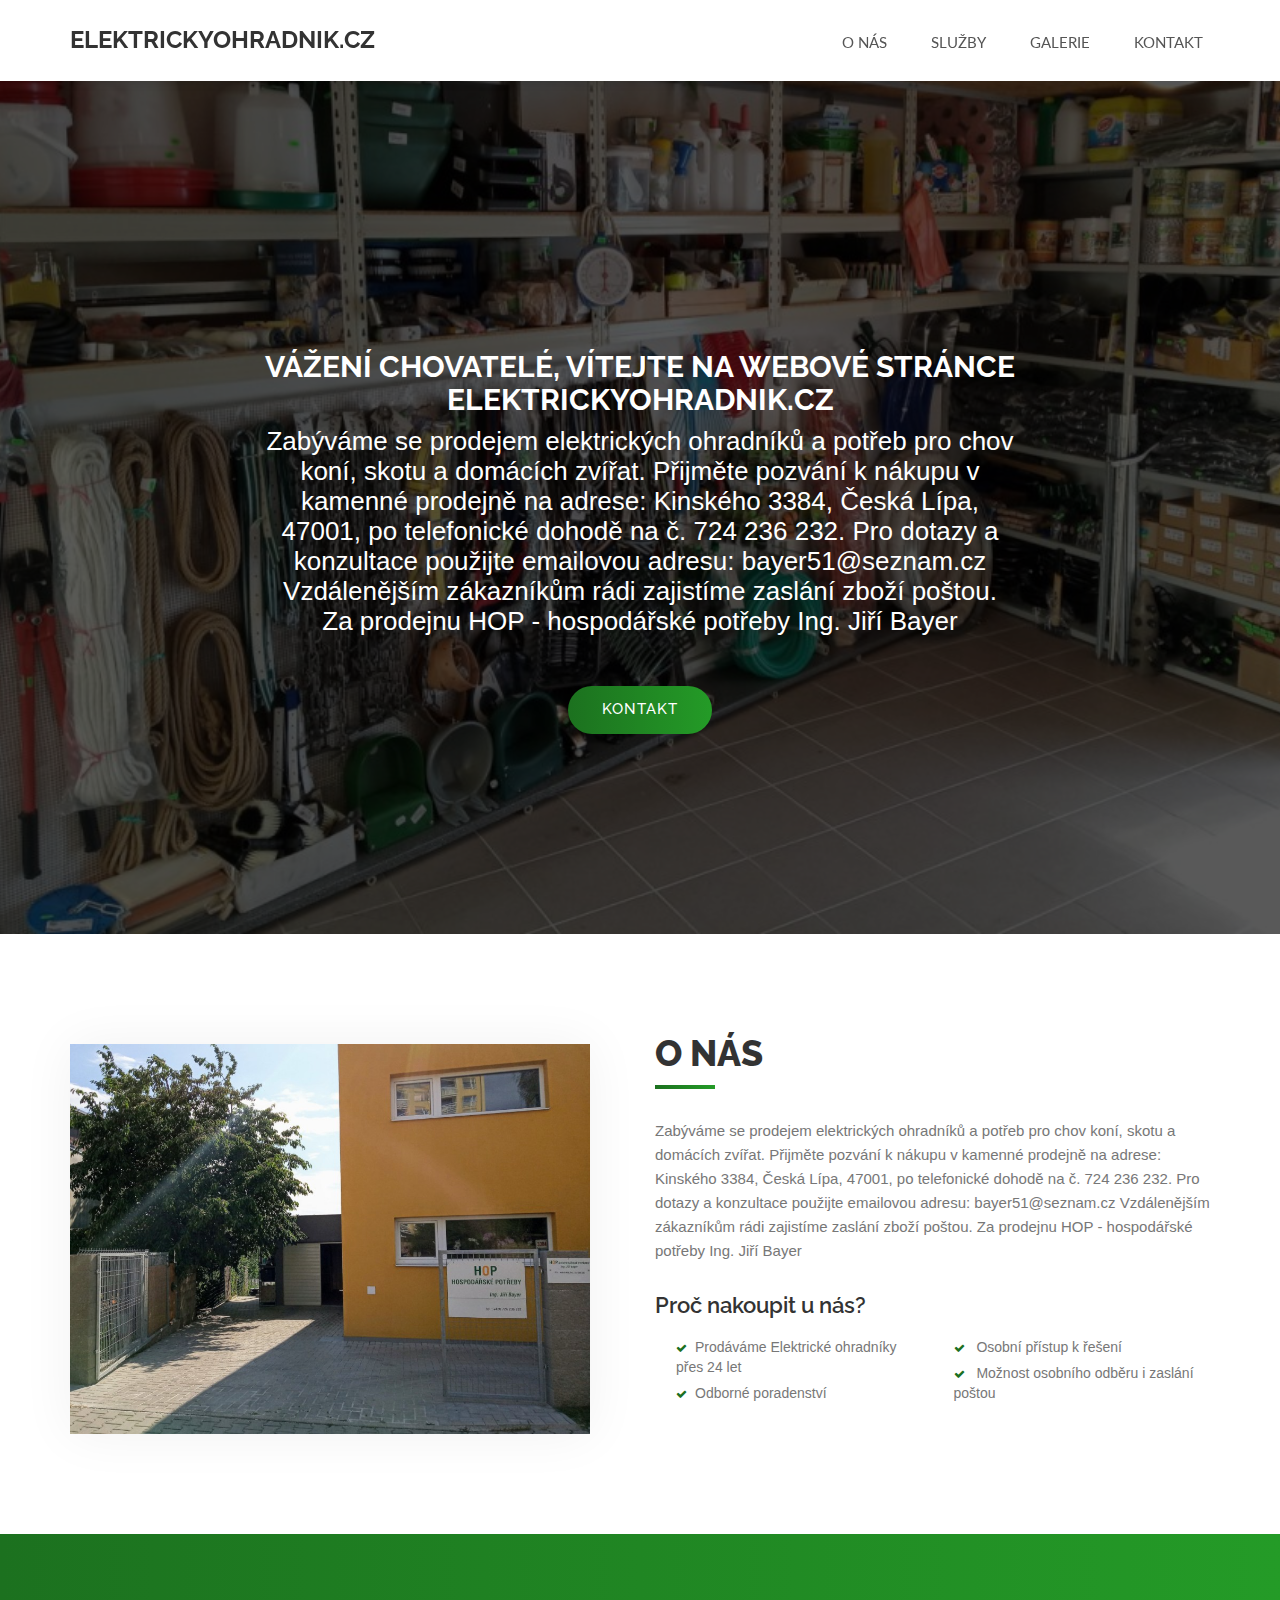
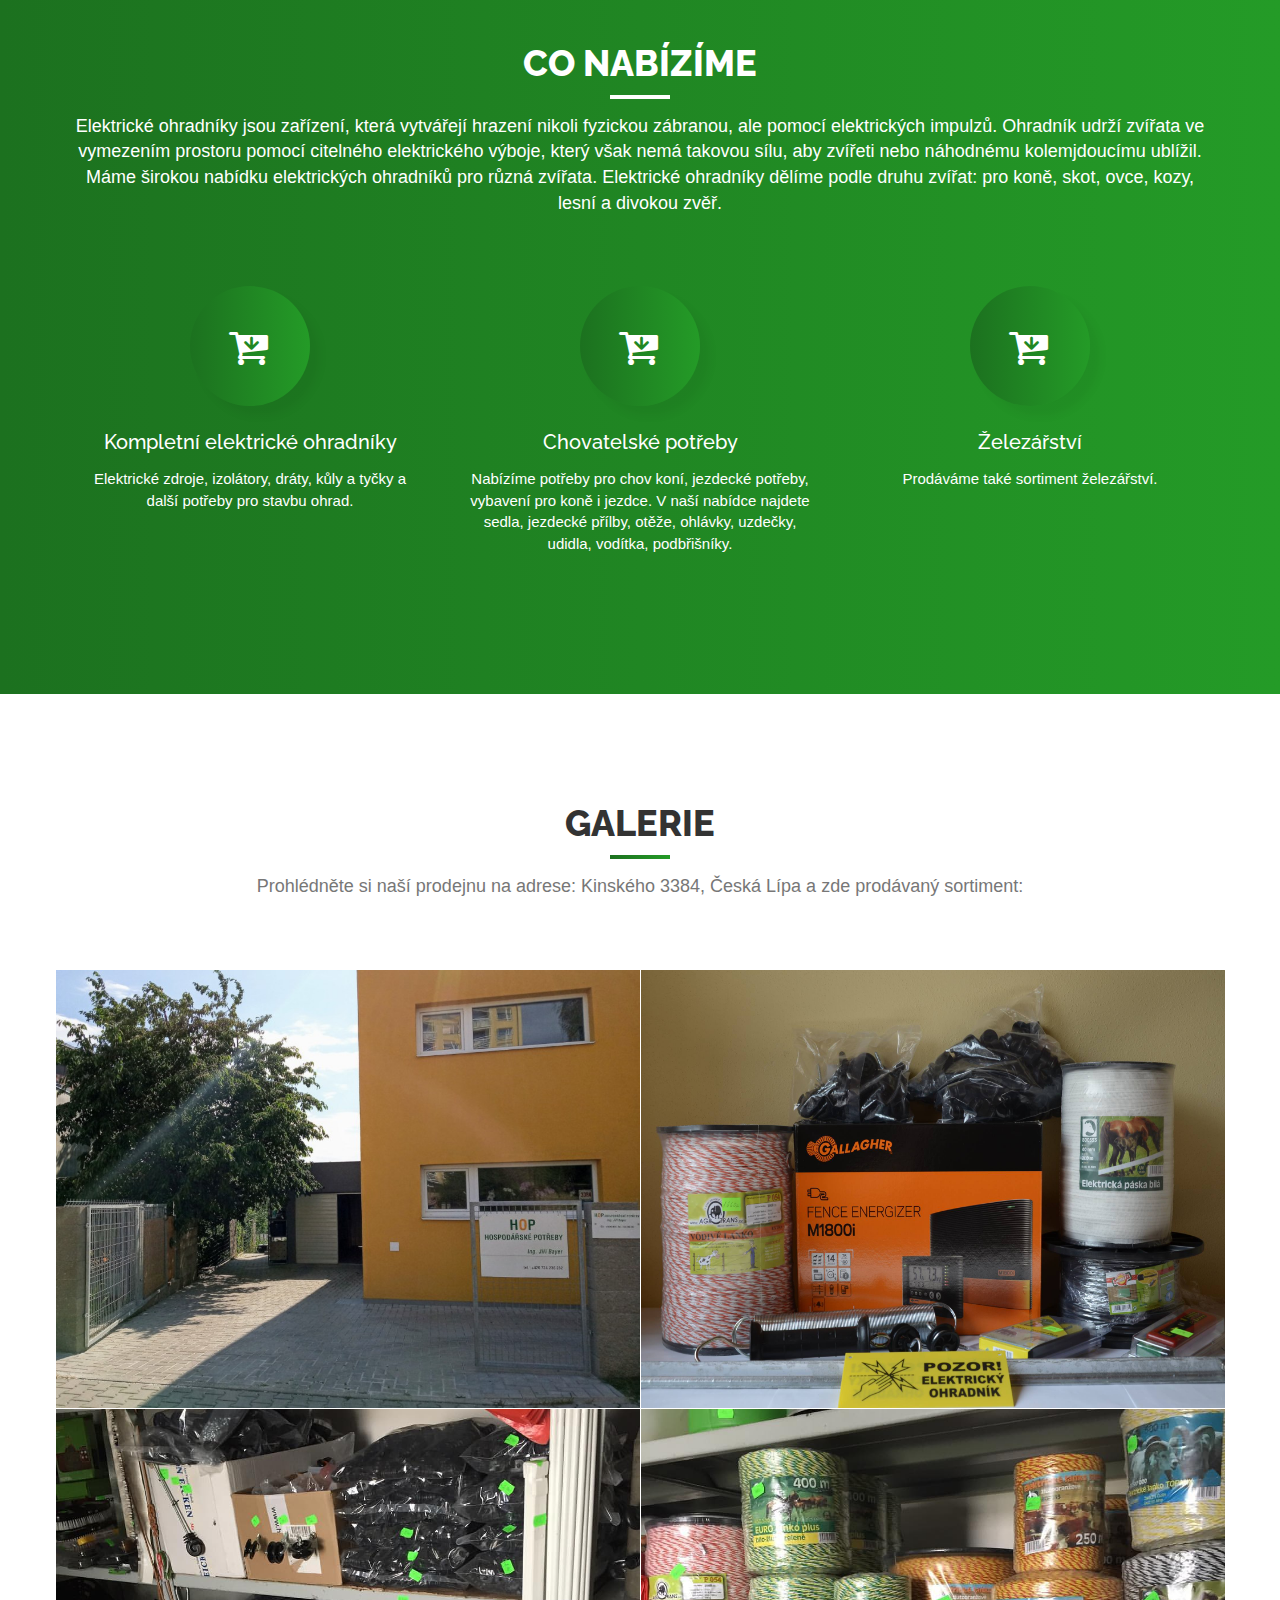
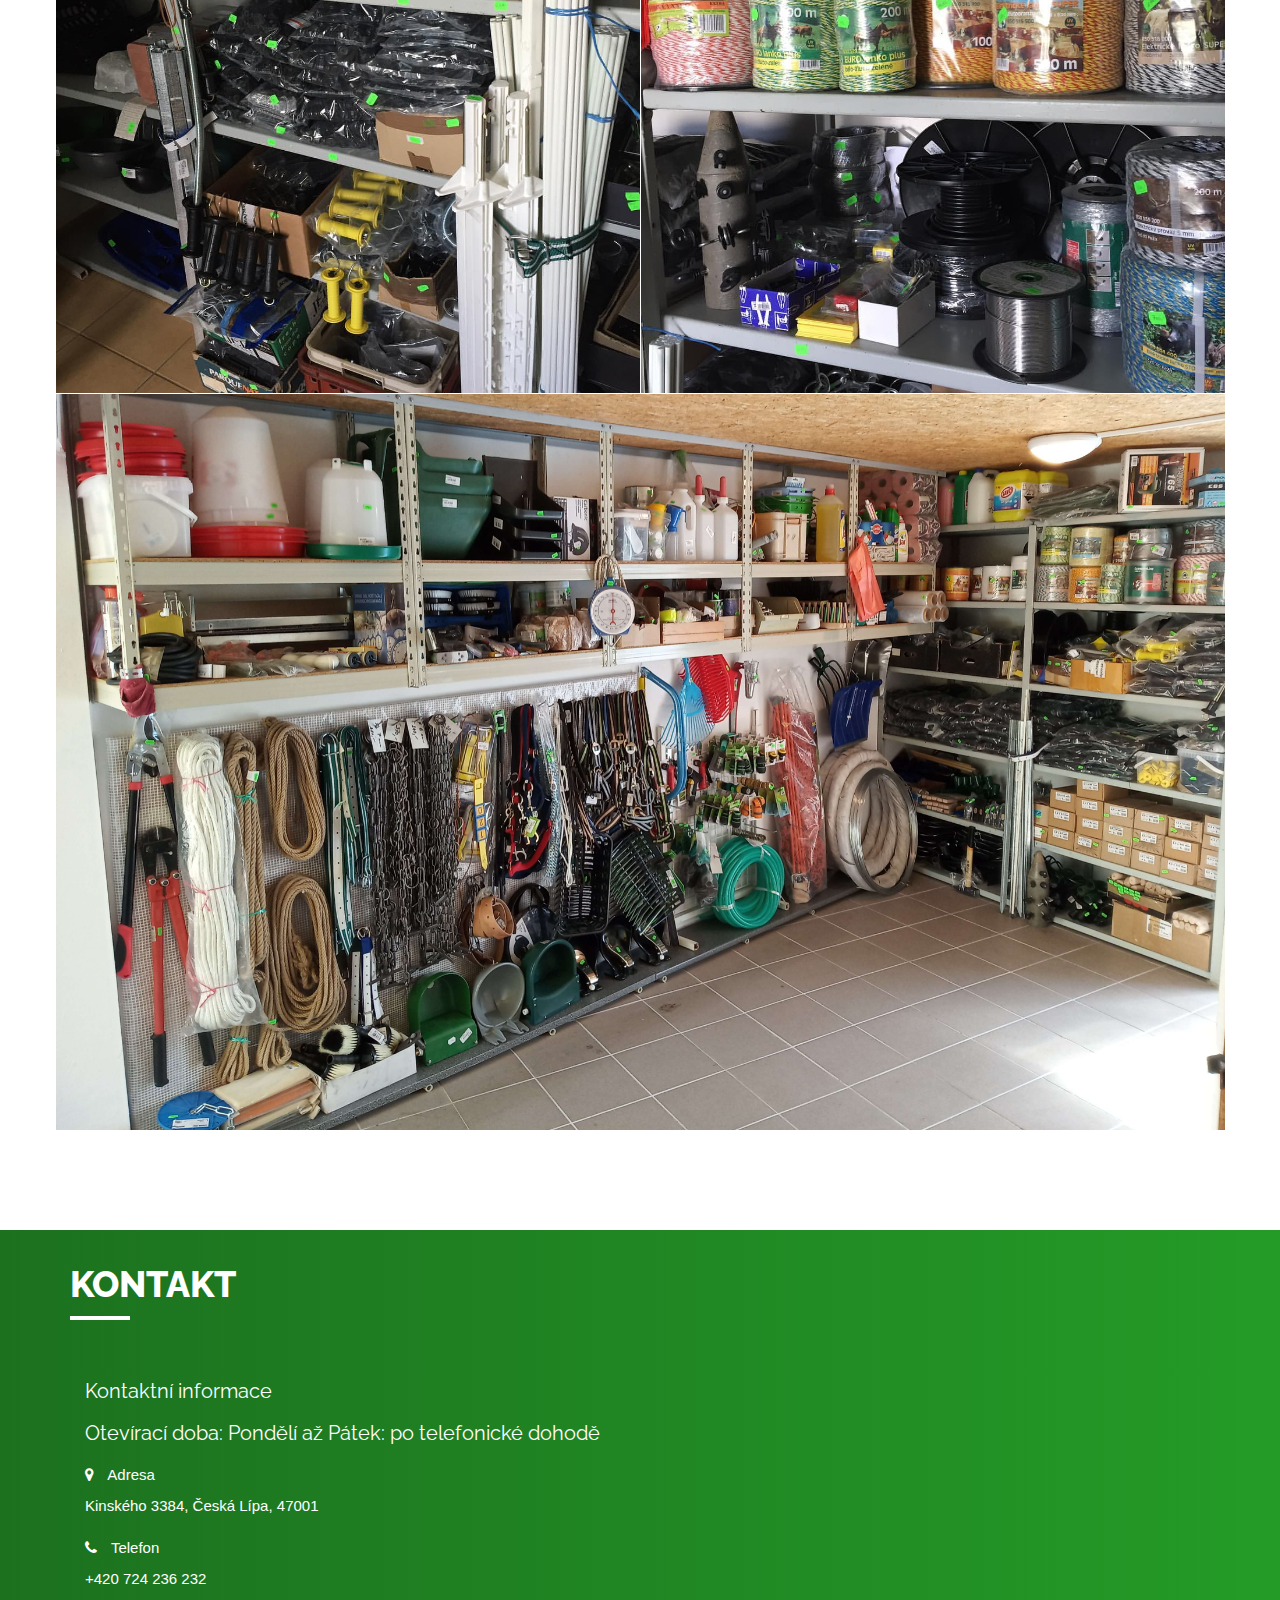
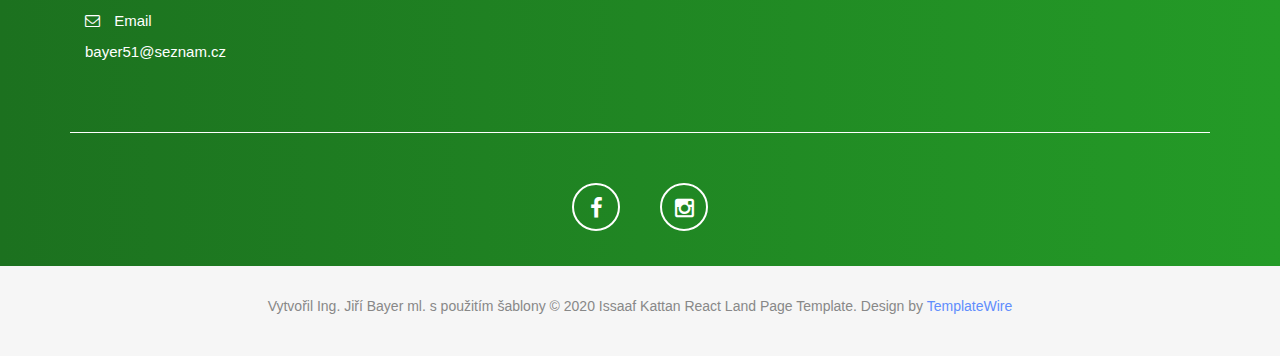
==== index.html @ 0ea23fcd "Updates" ====
<head><meta charset="utf-8"/><meta name="viewport" content="width=device-width,initial-scale=1"/><link rel="shortcut icon" href="img/favicon.ico" type="image/x-icon"/><link rel="apple-touch-icon" href="img/apple-touch-icon.png"/><link rel="apple-touch-icon" sizes="72x72" href="img/apple-touch-icon-72x72.png"/><link rel="apple-touch-icon" sizes="114x114" href="img/apple-touch-icon-114x114.png"/><link rel="stylesheet" href="css/bootstrap.css"/><link rel="stylesheet" href="fonts/font-awesome/css/font-awesome.css"/><link rel="stylesheet" href="css/style.css"/><link rel="stylesheet" href="css/nivo-lightbox/nivo-lightbox.css"/><link rel="stylesheet" href="css/nivo-lightbox/default.css"/><link href="https://fonts.googleapis.com/css?family=Open+Sans:300,400,600,700" rel="stylesheet"/><link href="https://fonts.googleapis.com/css?family=Lato:400,700" rel="stylesheet"/><link href="https://fonts.googleapis.com/css?family=Raleway:300,400,500,600,700,800,900" rel="stylesheet"/><title>Elektrickyohradnik.cz - prodej Elektrických ohradníků</title><meta name="description" content="Nabízíme kompletní elektrické ohradníky a potřeby pro chov koní, jezdecké potřeby, vybavení pro koně i jezdce. V naší nabídce najdete sedla, jezdecké přilby, otěže, ohlávky, uzdečky, udidla, vodítka, podbřišníky. Dále nabízíme elektrické zdroje, izolátory, dráty, kůly, tyčky a potřeby pro stavbu ohrad."/><meta name="author" content="jiribayer@email.cz"/><link href="/static/css/main.2ae47eeb.chunk.css" rel="stylesheet"></head><body id="page-top" data-spy="scroll" data-target=".navbar-fixed-top"><div id="root"></div><script type="text/javascript" src="js/jquery.1.11.1.js"></script><script type="text/javascript" src="js/bootstrap.js"></script><script>!function(e){function r(r){for(var n,i,l=r[0],a=r[1],f=r[2],p=0,s=[];p<l.length;p++)i=l[p],Object.prototype.hasOwnProperty.call(o,i)&&o[i]&&s.push(o[i][0]),o[i]=0;for(n in a)Object.prototype.hasOwnProperty.call(a,n)&&(e[n]=a[n]);for(c&&c(r);s.length;)s.shift()();return u.push.apply(u,f||[]),t()}function t(){for(var e,r=0;r<u.length;r++){for(var t=u[r],n=!0,l=1;l<t.length;l++){var a=t[l];0!==o[a]&&(n=!1)}n&&(u.splice(r--,1),e=i(i.s=t[0]))}return e}var n={},o={1:0},u=[];function i(r){if(n[r])return n[r].exports;var t=n[r]={i:r,l:!1,exports:{}};return e[r].call(t.exports,t,t.exports,i),t.l=!0,t.exports}i.m=e,i.c=n,i.d=function(e,r,t){i.o(e,r)||Object.defineProperty(e,r,{enumerable:!0,get:t})},i.r=function(e){"undefined"!=typeof Symbol&&Symbol.toStringTag&&Object.defineProperty(e,Symbol.toStringTag,{value:"Module"}),Object.defineProperty(e,"__esModule",{value:!0})},i.t=function(e,r){if(1&r&&(e=i(e)),8&r)return e;if(4&r&&"object"==typeof e&&e&&e.__esModule)return e;var t=Object.create(null);if(i.r(t),Object.defineProperty(t,"default",{enumerable:!0,value:e}),2&r&&"string"!=typeof e)for(var n in e)i.d(t,n,function(r){return e[r]}.bind(null,n));return t},i.n=function(e){var r=e&&e.__esModule?function(){return e.default}:function(){return e};return i.d(r,"a",r),r},i.o=function(e,r){return Object.prototype.hasOwnProperty.call(e,r)},i.p="/";var l=this.webpackJsonpelektrickyohradnik=this.webpackJsonpelektrickyohradnik||[],a=l.push.bind(l);l.push=r,l=l.slice();for(var f=0;f<l.length;f++)r(l[f]);var c=a;t()}([])</script><script src="/static/js/2.550a10a1.chunk.js"></script><script src="/static/js/main.0d519725.chunk.js"></script></body>
---- css/style.css ----
body, html {
	font-family: 'Open Sans', sans-serif;
	text-rendering: optimizeLegibility !important;
	-webkit-font-smoothing: antialiased !important;
	color: #777;
	font-weight: 400;
	width: 100% !important;
	height: 100% !important;
}
h2, h3, h4 {
	font-family: 'Raleway', sans-serif;
}
h2 {
	text-transform: uppercase;
	margin: 0 0 20px 0;
	font-weight: 800;
	font-size: 36px;
	color: #333;
}
h3 {
	font-size: 20px;
	font-weight: 600;
	color: #333;
}
h4 {
	font-size: 18px;
	color: #333;
	font-weight: 600;
}
h5 {
	text-transform: uppercase;
	font-weight: 700;
	line-height: 20px;
}
p {
	font-size: 15px;
}
p.intro {
	margin: 12px 0 0;
	line-height: 24px;
}
a {
	color: #000000;
	font-weight: 400;
}
a:hover, a:focus {
	text-decoration: none;
	color: #000000;
}
ul, ol {
	list-style: none;
}
ul, ol {
	padding: 0;
	webkit-padding: 0;
	moz-padding: 0;
}
hr {
	height: 2px;
	width: 70px;
	text-align: center;
	position: relative;
	background: #1E7A46;
	margin-bottom: 20px;
	border: 0;
}
/* Navigation */
#menu {
	padding: 15px;
	transition: all 0.8s;
}
#menu.navbar-default {
	background-color: #fff;
	border-color: rgba(231, 231, 231, 0);
	box-shadow: 0 0 10px rgba(0,0,0,0.15)
}
#menu a.navbar-brand {
	font-family: 'Raleway', sans-serif;
	font-size: 24px;
	font-weight: 700;
	color: #333;
	text-transform: uppercase;
}
#menu.navbar-default .navbar-nav > li > a {
	font-family: 'Lato', sans-serif;
	text-transform: uppercase;
	color: #555;
	font-size: 15px;
	font-weight: 400;
	padding: 8px 2px;
	border-radius: 0;
	margin: 9px 20px 0 20px;
}
#menu.navbar-default .navbar-nav > li > a:after {
	display: block;
	position: absolute;
	left: 0;
	bottom: -1px;
	width: 0;
	height: 2px;
	background: linear-gradient(to right, #1C711F 0%, #155557 100%);
	content: "";
	transition: width 0.2s;
}
#menu.navbar-default .navbar-nav > li > a:hover:after {
	width: 100%;
}
.navbar-default .navbar-nav > .active > a, .navbar-default .navbar-nav > .active > a:hover, .navbar-default .navbar-nav > .active > a:focus {
	background-color: transparent;
}
.navbar-default .navbar-nav > .active > a:after, .navbar-default .navbar-nav > .active > a:hover:after, .navbar-default .navbar-nav > .active > a:focus:after {
	display: block !important;
	position: absolute !important;
	left: 0 !important;
	bottom: -1px !important;
	width: 100% !important;
	height: 2px !important;
	background: linear-gradient(to right, #1C711F 0%, #155557 100%) !important;
	content: "" !important;
	transition: width 0.2s !important;
}
.navbar-toggle {
	border-radius: 0;
}
.navbar-default .navbar-toggle:hover, .navbar-default .navbar-toggle:focus {
	background-color: #fff;
	border-color: #608dfd;
}
.navbar-default .navbar-toggle:hover>.icon-bar {
	background-color: #608dfd;
}
.section-title {
	margin-bottom: 70px;
}
.section-title h2 {
	position: relative;
	margin-top: 10px;
	margin-bottom: 15px;
	padding-bottom: 15px;
}
.section-title h2::after {
	position: absolute;
	content: "";
	background: linear-gradient(to right, #1C711F 0%, #249B27 100%);
	height: 4px;
	width: 60px;
	bottom: 0;
	margin-left: -30px;
	left: 50%;
}
.section-title p {
	font-size: 18px;
}
.btn-custom {
	font-family: 'Raleway', sans-serif;
	text-transform: uppercase;
	color: #fff;
	background-color: #1C711F;
	background-image: linear-gradient(to right, #1C711F 0%, #249B27 100%);
	padding: 14px 34px;
	letter-spacing: 1px;
	margin: 0;
	font-size: 15px;
	font-weight: 500;
	border-radius: 25px;
	transition: all 0.5s linear;
	border: 0;
}
.btn-custom:hover, .btn-custom:focus, .btn-custom.focus, .btn-custom:active, .btn-custom.active {
	color: #fff;
	background-image: none;
	background-color: #1C711F;
}
.btn:active, .btn.active {
	background-image: none;
	outline: 0;
	-webkit-box-shadow: none;
	box-shadow: none;
}
a:focus, .btn:focus, .btn:active:focus, .btn.active:focus, .btn.focus, .btn:active.focus, .btn.active.focus {
	outline: none;
	outline-offset: none;
}
/* Header Section */
.intro {
	display: table;
	width: 100%;
	padding: 0;
	background: url(../img/intro-bg.jpg) center center no-repeat;
	background-color: #e5e5e5;
	-webkit-background-size: cover;
	-moz-background-size: cover;
	background-size: cover;
	-o-background-size: cover;
}
.intro .overlay {
	background: rgba(0,0,0,0.65);
}
.intro h1 {
	font-family: 'Raleway', sans-serif;
	color: #fff;
	font-size: 30px;
	font-weight: 700;
	text-transform: uppercase;
	margin-top: 0;
	margin-bottom: 10px;
}
.intro h1 span {
	font-weight: 800;
	color: #1C711F;
}
.intro p {
	color: rgb(255, 255, 255);
	font-size: 26px;
	font-weight: 320;
	line-height: 30px;
	margin: 0 auto;
	margin-bottom: 50px;
}
header .intro-text {
	padding-top: 350px;
	padding-bottom: 200px;
	text-align: center;
}
/* Features Section */
#features {
	padding: 100px 0;
	background: #f6f6f6;
}
#features i.fa {
	font-size: 38px;
	margin-bottom: 20px;
	transition: all 0.5s;
	color: #fff;
	width: 100px;
	height: 100px;
	padding: 30px 0;
	border-radius: 50%;
	background: linear-gradient(to right, #1C711F 0%, #249B27 100%);
	box-shadow: 10px 10px 10px rgba(0,0,0,.05);
}
/* About Section */
#about {
	padding: 100px 0;
}
#about h3 {
	font-size: 22px;
	margin: 0 0 20px 0;
}
#about h2 {
	position: relative;
	margin-bottom: 15px;
	padding-bottom: 15px;
}
#about h2::after {
	position: absolute;
	content: "";
	background: linear-gradient(to right, #1C711F 0%, #249B27 100%);
	height: 4px;
	width: 60px;
	bottom: 0;
	left: 0;
}
#about .about-text li {
	margin-bottom: 6px;
	margin-left: 6px;
	list-style: none;
	padding: 0;
}
#about .about-text li:before {
	content: '\f00c';
	font-family: 'FontAwesome';
	color: #1C711F;
	font-size: 11px;
	font-weight: 300;
	padding-right: 8px;
}
#about img {
	width: 520px;
	margin-top: 10px;
	background: #fff;
	border-right: 0;
	box-shadow: 0 0 50px rgba(0,0,0,0.06);
}
#about p {
	line-height: 24px;
	margin: 30px 0;
}
/* Services Section */
#services {
	padding: 100px 0;
	background: linear-gradient(to right, #1C711F 0%, #249B27 100%);
	color: #fff;
}
#services .service-desc {
	margin: 10px 10px 20px;
}
#services h2 {
	color: #fff;
}
#services .section-title h2::after {
	position: absolute;
	content: "";
	background: rgba(255,255,255,255);
	height: 4px;
	width: 60px;
	bottom: 0;
	margin-left: -30px;
	left: 50%;
}
#services i.fa {
	font-size: 42px;
	width: 120px;
	height: 120px;
	padding: 40px 0;
	background: linear-gradient(to right, #1C711F 0%, #249B27 100%);
	border-radius: 50%;
	color: #fff;
	box-shadow: 10px 10px 10px rgba(0,0,0,.05);
}
#services h3 {
	font-weight: 500;
	padding: 5px 0;
	color: #fff;
}
#services p {
	color: rgba(255,255,255,255);
}
#services .service-desc {
	margin-bottom: 40px;
}
/* Portfolio Section */
#portfolio {
	padding: 100px 0;
}
.portfolio-item {
	margin: 1px -15px 0 -14px;
	padding: 0;
}
.portfolio-item .hover-bg {
	overflow: hidden;
	position: relative;
	margin: 0;
}
.hover-bg .hover-text {
	position: absolute;
	text-align: center;
	margin: 0 auto;
	color: #fff;
	background: linear-gradient(to right, rgba(99,114,255,0.8) 0%, rgba(92,169,251,0.8) 100%);
	padding: 30% 0 0 0;
	height: 100%;
	width: 100%;
	opacity: 0;
	transition: all 0.5s;
}
.hover-bg .hover-text>h4 {
	opacity: 0;
	color: #fff;
	-webkit-transform: translateY(100%);
	transform: translateY(100%);
	transition: all 0.3s;
	font-size: 18px;
	letter-spacing: 1px;
	font-weight: 500;
	text-transform: uppercase;
}
.hover-bg:hover .hover-text>h4 {
	opacity: 1;
	-webkit-backface-visibility: hidden;
	-webkit-transform: translateY(0);
	transform: translateY(0);
}
.hover-bg:hover .hover-text {
	opacity: 1;
}
/* Testimonials Section */
#testimonials {
	padding: 100px 0;
	background: #f6f6f6;
}
#testimonials i {
	color: #e6e6e6;
	font-size: 32px;
	margin-bottom: 20px;
}
.testimonial {
	position: relative;
	padding: 20px;
}
.testimonial-image {
	float: left;
	margin-right: 15px;
}
.testimonial-image, .testimonial-image img {
	display: block;
	width: 64px;
	height: 64px;
	border-radius: 50%;
}
.testimonial-content {
	position: relative;
	overflow: hidden;
}
.testimonial-content p {
	margin-bottom: 0;
	font-size: 14px;
	font-style: italic;
}
.testimonial-meta {
	margin-top: 10px;
	font-size: 15px;
	font-weight: 600;
	color: #666;
}
/* Team Section */
#team {
	padding: 100px 0;
}
#team h4 {
	margin: 5px 0;
}
#team .team-img {
	width: 240px;
}
#team .thumbnail {
	background: transparent;
	border: 0;
}
#team .thumbnail .caption {
	padding: 10px 0 0 0;
	color: #888;
}
/* Contact Section */
#contact {
	padding: 25px 0 25px 0;
	background: linear-gradient(to right, #1C711F 0%, #249B27 100%);
	color: rgb(255, 255, 255);
}
#contact .section-title {
	margin-bottom: 40px;
}
#contact .section-title p {
	font-size: 16px;
}
#contact h2 {
	color: #fff;
	margin-top: 10px;
	margin-bottom: 15px;
	padding-bottom: 15px;
}
#contact .section-title h2::after {
	position: absolute;
	content: "";
	background: rgba(255,255,255,255);
	height: 4px;
	width: 60px;
	bottom: 0;
	left: 30px;
}

#contact h3 {
	color: #fff;
	margin-top: 10px;
	margin-bottom: 10px;
	padding-bottom: 10px;
	font-weight: 400;
}
#contact form {
	padding-top: 20px;
}
#contact .text-danger {
	color: #cc0033;
	text-align: left;
}
#contact .btn-custom {
	margin: 30px 0;
	background: transparent;
	border: 2px solid #fff;
}
#contact .btn-custom:hover {
	color: #1f386e;
	background: #fff;
}
label {
	font-size: 12px;
	font-weight: 400;
	font-family: 'Open Sans', sans-serif;
	float: left;
}
#contact .form-control {
	display: block;
	width: 100%;
	padding: 6px 12px;
	font-size: 16px;
	line-height: 1.42857143;
	color: #444;
	background-color: #fff;
	background-image: none;
	border: 1px solid #ddd;
	border-radius: 0;
	-webkit-box-shadow: none;
	box-shadow: none;
	-webkit-transition: none;
	-o-transition: none;
	transition: none;
}
#contact .form-control:focus {
	border-color: #999;
	outline: 0;
	-webkit-box-shadow: transparent;
	box-shadow: transparent;
}
.form-control::-webkit-input-placeholder {
color: #777;
}
.form-control:-moz-placeholder {
color: #777;
}
.form-control::-moz-placeholder {
color: #777;
}
.form-control:-ms-input-placeholder {
color: #777;
}
#contact .contact-item {
	margin: 20px 0;
}
#contact .contact-item span {
	color: rgba(255,255,255,255);
	margin-bottom: 10px;
	display: block;
}
#contact .contact-item i.fa {
	margin-right: 10px;
}
#contact .social {
	border-top: 1px solid rgba(255,255,255,255);
	padding-top: 50px;
	margin-top: 50px;
	text-align: center;
}
#contact .social ul li {
	display: inline-block;
	margin: 0 20px;
}
#contact .social i.fa {
	font-size: 22px;
	width: 48px;
	height: 48px;
	padding: 12px 0;
	border: 2px solid #fff;
	color: #fff;
	border-radius: 50%;
	transition: all 0.3s;
}
#contact .social i.fa:hover {
	color: #608dfd;
	background: #fff;
}
/* Footer Section*/
#footer {
	background: #f6f6f6;
	padding: 30px 0;
}
#footer p {
	color: #888;
	font-size: 14px;
}
#footer a {
	color: #608dfd;
}
#footer a:hover {
	border-bottom: 2px solid #608dfd;
}

@media (max-width: 768px) {
#about img {
	margin: 50px 0;
}
}
---- css/nivo-lightbox/default.css ----
/*
 * Nivo Lightbox Default Theme v1.0
 * http://dev7studios.com/nivo-lightbox
 *
 * Copyright 2013, Dev7studios
 * Free to use and abuse under the MIT license.
 * http://www.opensource.org/licenses/mit-license.php
 */
 
 .nivo-lightbox-theme-default * {
    -webkit-box-sizing: initial !important;
    -moz-box-sizing: initial !important;
    box-sizing: initial !important;
 }
.nivo-lightbox-theme-default.nivo-lightbox-overlay { 
	background: #666;
	background: rgba(0,0,0,0.6); 
}
.nivo-lightbox-theme-default .nivo-lightbox-content.nivo-lightbox-loading { background: url(loading.gif) no-repeat 50% 50%; }

.nivo-lightbox-theme-default .nivo-lightbox-nav {
	top: 10%;
	width: 8%;
	height: 80%;
	text-indent: -9999px;
	background-repeat: no-repeat;
	background-position: 50% 50%;
	opacity: 0.5;
}
.nivo-lightbox-theme-default .nivo-lightbox-nav:hover { 
	opacity: 1; 
	background-color: transparent;
}
.nivo-lightbox-theme-default .nivo-lightbox-prev { 
	background-image: url(prev.png); 
	border-radius: 0 3px 3px 0;
}
.nivo-lightbox-theme-default .nivo-lightbox-next { 
	background-image: url(next.png); 
	border-radius: 3px 0 0 3px;
}

.nivo-lightbox-theme-default .nivo-lightbox-close {
	display: block;
	background: url(close.png) no-repeat 5px 5px;
	width: 16px;
	height: 16px;
	text-indent: -9999px;
	padding: 5px;
	opacity: 0.5;
}
.nivo-lightbox-theme-default .nivo-lightbox-close:hover { opacity: 1; }

.nivo-lightbox-theme-default .nivo-lightbox-title-wrap { bottom: -7%; }
.nivo-lightbox-theme-default .nivo-lightbox-title {
	font: 14px/20px 'Helvetica Neue', Helvetica, Arial, sans-serif;
	font-style: normal;
	font-weight: normal;
	background: #000;
	color: #fff;
	padding: 7px 15px;
	border-radius: 30px;
}

.nivo-lightbox-theme-default .nivo-lightbox-image img {
	background: #fff;
	-webkit-box-shadow: 0px 1px 1px rgba(0,0,0,0.4);
	   -moz-box-shadow: 0px 1px 1px rgba(0,0,0,0.4);
	        box-shadow: 0px 1px 1px rgba(0,0,0,0.4);
}
.nivo-lightbox-theme-default .nivo-lightbox-ajax,
.nivo-lightbox-theme-default .nivo-lightbox-inline {
	background: #fff;
	padding: 40px;
	-webkit-box-shadow: 0px 1px 1px rgba(0,0,0,0.4);
	   -moz-box-shadow: 0px 1px 1px rgba(0,0,0,0.4);
	        box-shadow: 0px 1px 1px rgba(0,0,0,0.4);
}

@media (-webkit-min-device-pixel-ratio: 1.3),
       (-o-min-device-pixel-ratio: 2.6/2),
       (min--moz-device-pixel-ratio: 1.3),
       (min-device-pixel-ratio: 1.3),
       (min-resolution: 1.3dppx) {

	.nivo-lightbox-theme-default .nivo-lightbox-content.nivo-lightbox-loading { 
		background-image: url(loading@2x.gif); 
		background-size: 32px 32px;
	}
	.nivo-lightbox-theme-default .nivo-lightbox-prev { 
		background-image: url(prev@2x.png); 
		background-size: 48px 48px;
	}
	.nivo-lightbox-theme-default .nivo-lightbox-next { 
		background-image: url(next@2x.png); 
		background-size: 48px 48px;
	}
	.nivo-lightbox-theme-default .nivo-lightbox-close { 
		background-image: url(close@2x.png); 
		background-size: 16px 16px;
	}
	
}
---- static/css/main.2ae47eeb.chunk.css ----
body{margin:0;font-family:-apple-system,BlinkMacSystemFont,"Segoe UI","Roboto","Oxygen","Ubuntu","Cantarell","Fira Sans","Droid Sans","Helvetica Neue",sans-serif;-webkit-font-smoothing:antialiased;-moz-osx-font-smoothing:grayscale}code{font-family:source-code-pro,Menlo,Monaco,Consolas,"Courier New",monospace}
/*# sourceMappingURL=main.2ae47eeb.chunk.css.map */
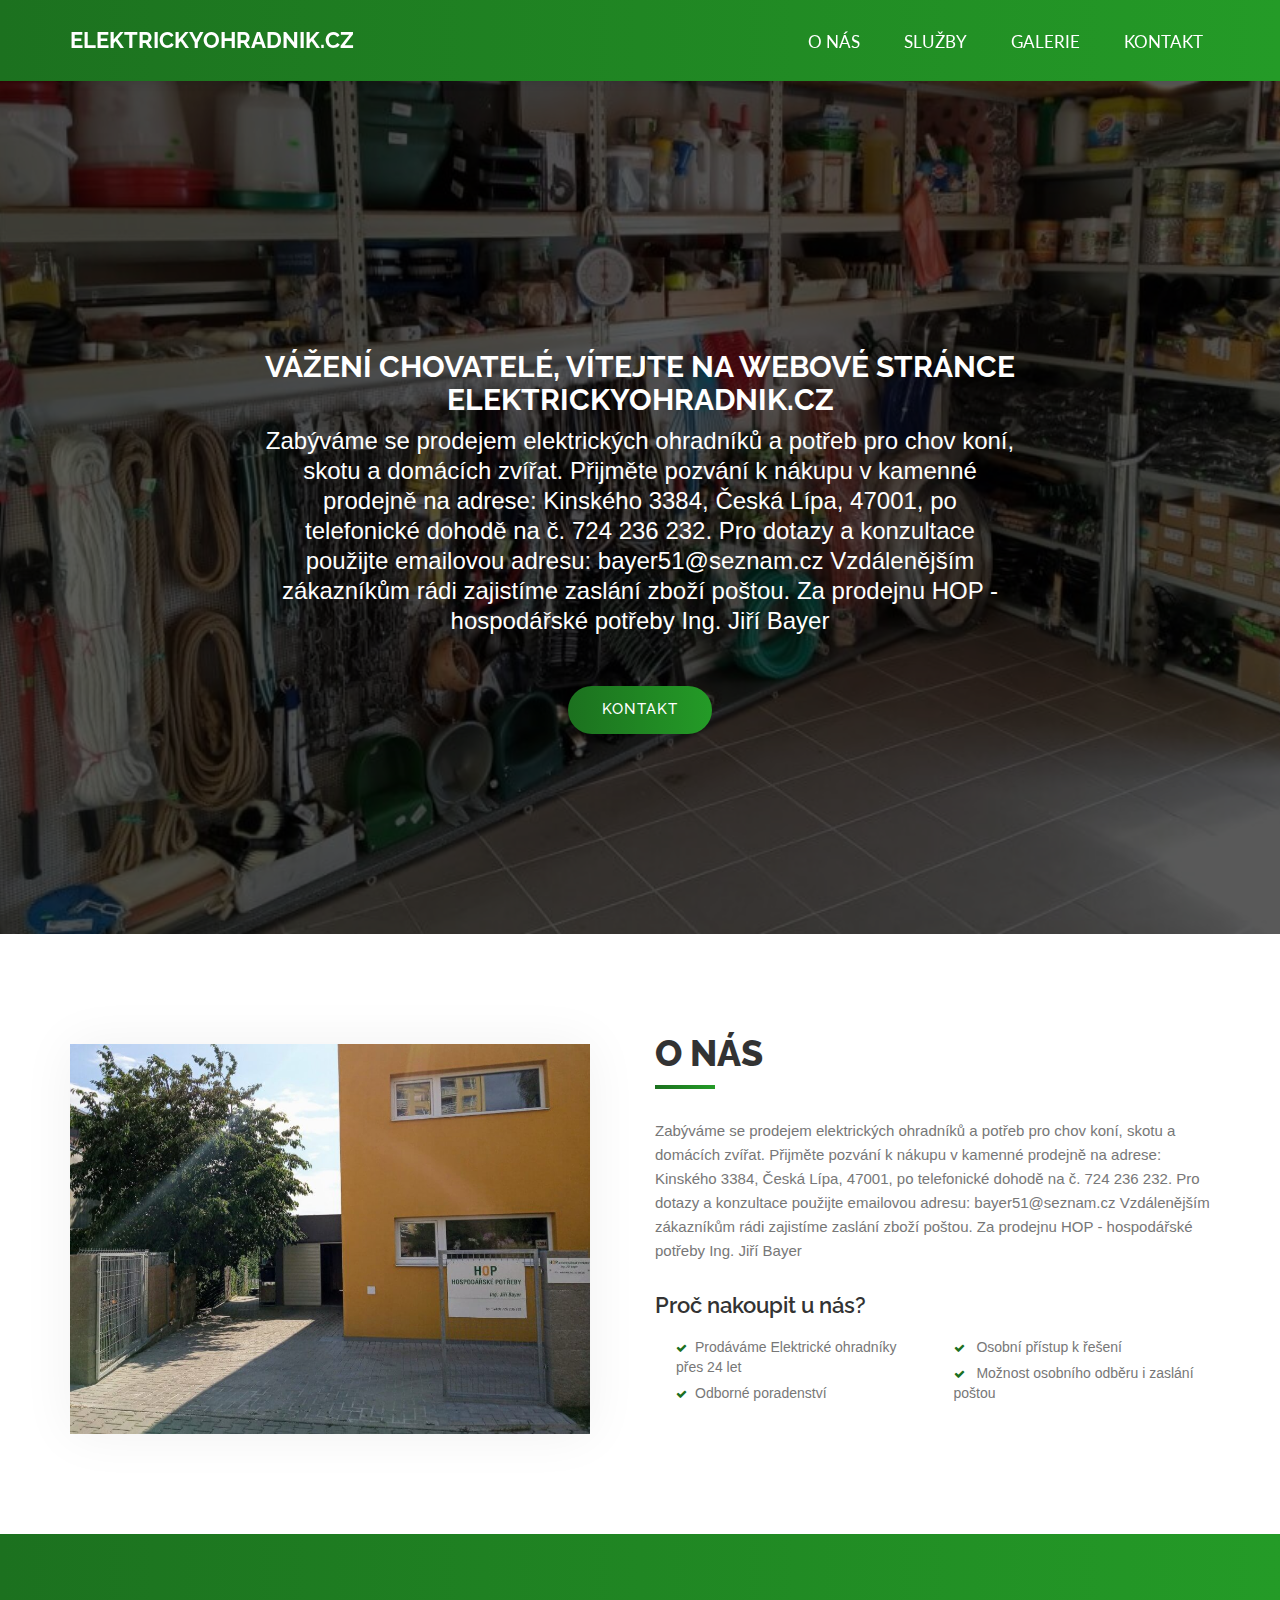
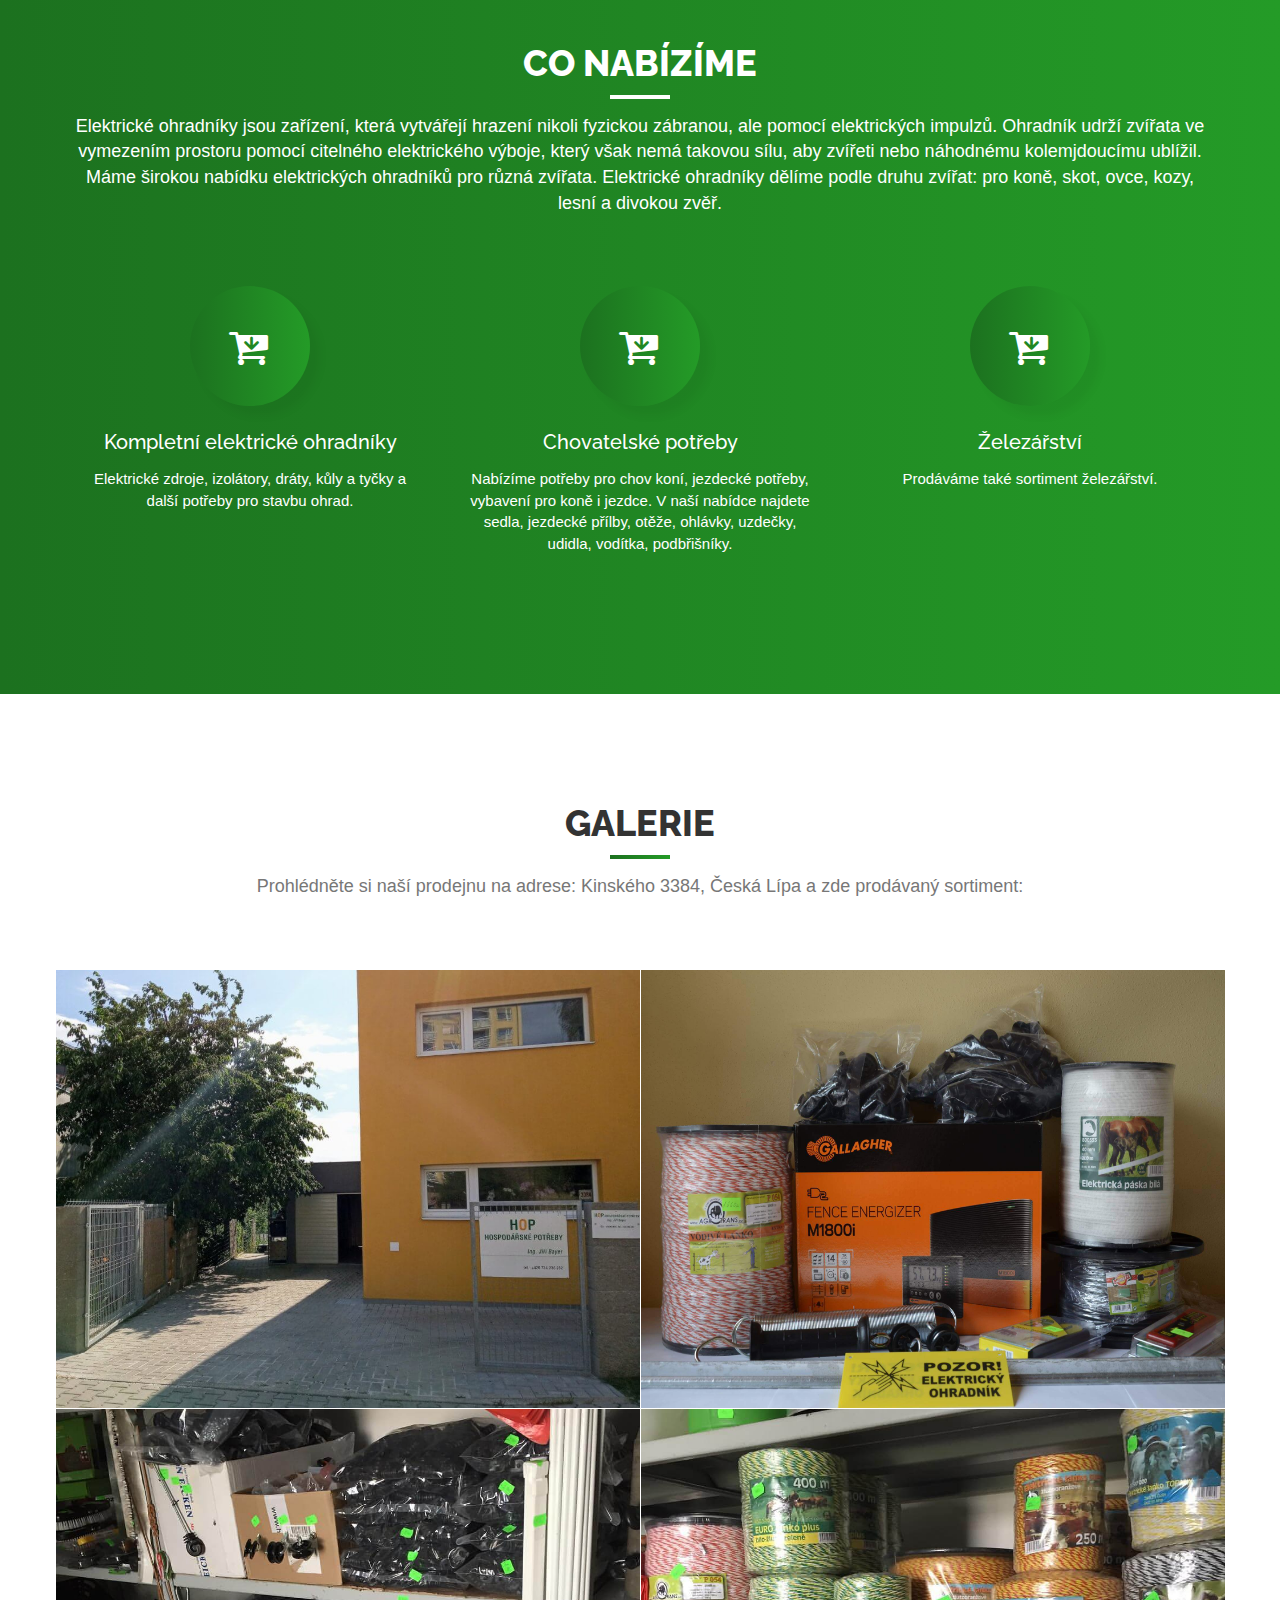
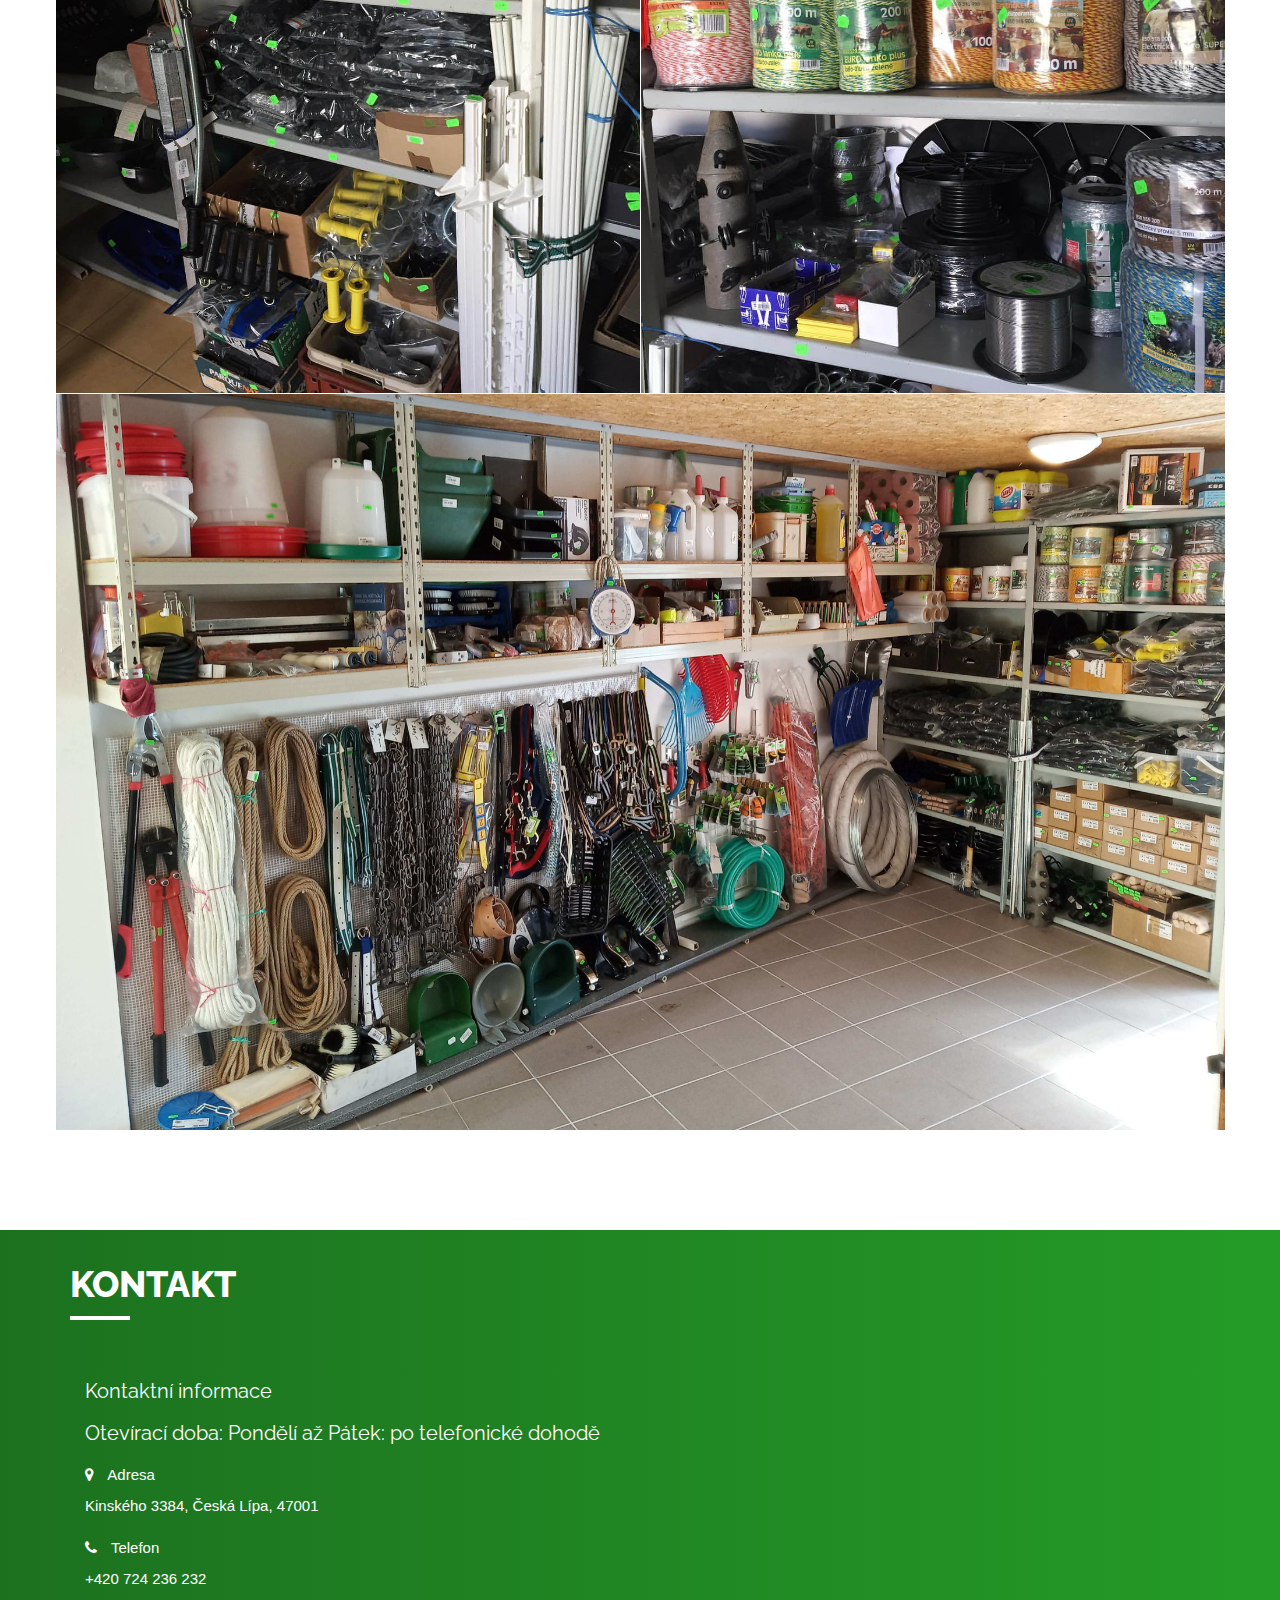
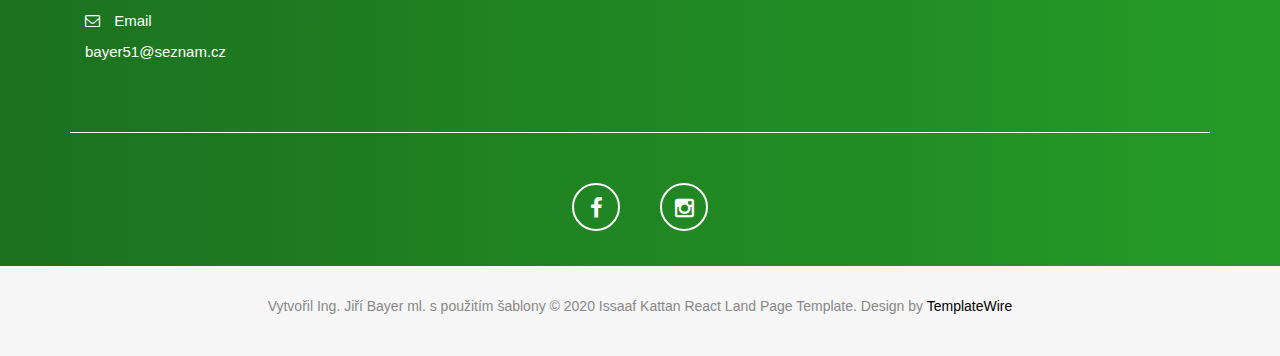
==== commit bc8134cb: "Updates" ====
--- a/index.html
+++ b/index.html
@@ -1 +1 @@
-<head><meta charset="utf-8"/><meta name="viewport" content="width=device-width,initial-scale=1"/><link rel="shortcut icon" href="img/favicon.ico" type="image/x-icon"/><link rel="apple-touch-icon" href="img/apple-touch-icon.png"/><link rel="apple-touch-icon" sizes="72x72" href="img/apple-touch-icon-72x72.png"/><link rel="apple-touch-icon" sizes="114x114" href="img/apple-touch-icon-114x114.png"/><link rel="stylesheet" href="css/bootstrap.css"/><link rel="stylesheet" href="fonts/font-awesome/css/font-awesome.css"/><link rel="stylesheet" href="css/style.css"/><link rel="stylesheet" href="css/nivo-lightbox/nivo-lightbox.css"/><link rel="stylesheet" href="css/nivo-lightbox/default.css"/><link href="https://fonts.googleapis.com/css?family=Open+Sans:300,400,600,700" rel="stylesheet"/><link href="https://fonts.googleapis.com/css?family=Lato:400,700" rel="stylesheet"/><link href="https://fonts.googleapis.com/css?family=Raleway:300,400,500,600,700,800,900" rel="stylesheet"/><title>Elektrickyohradnik.cz - prodej Elektrických ohradníků</title><meta name="description" content="Nabízíme kompletní elektrické ohradníky a potřeby pro chov koní, jezdecké potřeby, vybavení pro koně i jezdce. V naší nabídce najdete sedla, jezdecké přilby, otěže, ohlávky, uzdečky, udidla, vodítka, podbřišníky. Dále nabízíme elektrické zdroje, izolátory, dráty, kůly, tyčky a potřeby pro stavbu ohrad."/><meta name="author" content="jiribayer@email.cz"/><link href="/static/css/main.2ae47eeb.chunk.css" rel="stylesheet"></head><body id="page-top" data-spy="scroll" data-target=".navbar-fixed-top"><div id="root"></div><script type="text/javascript" src="js/jquery.1.11.1.js"></script><script type="text/javascript" src="js/bootstrap.js"></script><script>!function(e){function r(r){for(var n,i,l=r[0],a=r[1],f=r[2],p=0,s=[];p<l.length;p++)i=l[p],Object.prototype.hasOwnProperty.call(o,i)&&o[i]&&s.push(o[i][0]),o[i]=0;for(n in a)Object.prototype.hasOwnProperty.call(a,n)&&(e[n]=a[n]);for(c&&c(r);s.length;)s.shift()();return u.push.apply(u,f||[]),t()}function t(){for(var e,r=0;r<u.length;r++){for(var t=u[r],n=!0,l=1;l<t.length;l++){var a=t[l];0!==o[a]&&(n=!1)}n&&(u.splice(r--,1),e=i(i.s=t[0]))}return e}var n={},o={1:0},u=[];function i(r){if(n[r])return n[r].exports;var t=n[r]={i:r,l:!1,exports:{}};return e[r].call(t.exports,t,t.exports,i),t.l=!0,t.exports}i.m=e,i.c=n,i.d=function(e,r,t){i.o(e,r)||Object.defineProperty(e,r,{enumerable:!0,get:t})},i.r=function(e){"undefined"!=typeof Symbol&&Symbol.toStringTag&&Object.defineProperty(e,Symbol.toStringTag,{value:"Module"}),Object.defineProperty(e,"__esModule",{value:!0})},i.t=function(e,r){if(1&r&&(e=i(e)),8&r)return e;if(4&r&&"object"==typeof e&&e&&e.__esModule)return e;var t=Object.create(null);if(i.r(t),Object.defineProperty(t,"default",{enumerable:!0,value:e}),2&r&&"string"!=typeof e)for(var n in e)i.d(t,n,function(r){return e[r]}.bind(null,n));return t},i.n=function(e){var r=e&&e.__esModule?function(){return e.default}:function(){return e};return i.d(r,"a",r),r},i.o=function(e,r){return Object.prototype.hasOwnProperty.call(e,r)},i.p="/";var l=this.webpackJsonpelektrickyohradnik=this.webpackJsonpelektrickyohradnik||[],a=l.push.bind(l);l.push=r,l=l.slice();for(var f=0;f<l.length;f++)r(l[f]);var c=a;t()}([])</script><script src="/static/js/2.550a10a1.chunk.js"></script><script src="/static/js/main.0d519725.chunk.js"></script></body>+<head><meta charset="utf-8"/><meta name="viewport" content="width=device-width,initial-scale=1"/><link rel="shortcut icon" href="img/favicon.ico" type="image/x-icon"/><link rel="apple-touch-icon" href="img/apple-touch-icon.png"/><link rel="apple-touch-icon" sizes="72x72" href="img/apple-touch-icon-72x72.png"/><link rel="apple-touch-icon" sizes="114x114" href="img/apple-touch-icon-114x114.png"/><link rel="stylesheet" href="css/bootstrap.css"/><link rel="stylesheet" href="fonts/font-awesome/css/font-awesome.css"/><link rel="stylesheet" href="css/style.css"/><link rel="stylesheet" href="css/nivo-lightbox/nivo-lightbox.css"/><link rel="stylesheet" href="css/nivo-lightbox/default.css"/><link href="https://fonts.googleapis.com/css?family=Open+Sans:300,400,600,700" rel="stylesheet"/><link href="https://fonts.googleapis.com/css?family=Lato:400,700" rel="stylesheet"/><link href="https://fonts.googleapis.com/css?family=Raleway:300,400,500,600,700,800,900" rel="stylesheet"/><title>Elektrickyohradnik.cz - prodej Elektrických ohradníků</title><meta name="description" content="Nabízíme kompletní elektrické ohradníky a potřeby pro chov koní, jezdecké potřeby, vybavení pro koně i jezdce. V naší nabídce najdete sedla, jezdecké přilby, otěže, ohlávky, uzdečky, udidla, vodítka, podbřišníky. Dále nabízíme elektrické zdroje, izolátory, dráty, kůly, tyčky a potřeby pro stavbu ohrad."/><meta name="author" content="jiribayer@email.cz"/><link href="/static/css/main.2ae47eeb.chunk.css" rel="stylesheet"></head><body id="page-top" data-spy="scroll" data-target=".navbar-fixed-top"><div id="root"></div><script type="text/javascript" src="js/jquery.1.11.1.js"></script><script type="text/javascript" src="js/bootstrap.js"></script><script>!function(e){function r(r){for(var n,i,l=r[0],a=r[1],f=r[2],p=0,s=[];p<l.length;p++)i=l[p],Object.prototype.hasOwnProperty.call(o,i)&&o[i]&&s.push(o[i][0]),o[i]=0;for(n in a)Object.prototype.hasOwnProperty.call(a,n)&&(e[n]=a[n]);for(c&&c(r);s.length;)s.shift()();return u.push.apply(u,f||[]),t()}function t(){for(var e,r=0;r<u.length;r++){for(var t=u[r],n=!0,l=1;l<t.length;l++){var a=t[l];0!==o[a]&&(n=!1)}n&&(u.splice(r--,1),e=i(i.s=t[0]))}return e}var n={},o={1:0},u=[];function i(r){if(n[r])return n[r].exports;var t=n[r]={i:r,l:!1,exports:{}};return e[r].call(t.exports,t,t.exports,i),t.l=!0,t.exports}i.m=e,i.c=n,i.d=function(e,r,t){i.o(e,r)||Object.defineProperty(e,r,{enumerable:!0,get:t})},i.r=function(e){"undefined"!=typeof Symbol&&Symbol.toStringTag&&Object.defineProperty(e,Symbol.toStringTag,{value:"Module"}),Object.defineProperty(e,"__esModule",{value:!0})},i.t=function(e,r){if(1&r&&(e=i(e)),8&r)return e;if(4&r&&"object"==typeof e&&e&&e.__esModule)return e;var t=Object.create(null);if(i.r(t),Object.defineProperty(t,"default",{enumerable:!0,value:e}),2&r&&"string"!=typeof e)for(var n in e)i.d(t,n,function(r){return e[r]}.bind(null,n));return t},i.n=function(e){var r=e&&e.__esModule?function(){return e.default}:function(){return e};return i.d(r,"a",r),r},i.o=function(e,r){return Object.prototype.hasOwnProperty.call(e,r)},i.p="/";var l=this.webpackJsonpelektrickyohradnik=this.webpackJsonpelektrickyohradnik||[],a=l.push.bind(l);l.push=r,l=l.slice();for(var f=0;f<l.length;f++)r(l[f]);var c=a;t()}([])</script><script src="/static/js/2.39b8cc68.chunk.js"></script><script src="/static/js/main.ce986e32.chunk.js"></script></body>--- a/css/style.css
+++ b/css/style.css
@@ -72,20 +72,21 @@
 #menu.navbar-default {
 	background-color: #fff;
 	border-color: rgba(231, 231, 231, 0);
+	background: linear-gradient(to right, #1C711F 0%, #249B27 100%);
 	box-shadow: 0 0 10px rgba(0,0,0,0.15)
 }
 #menu a.navbar-brand {
 	font-family: 'Raleway', sans-serif;
-	font-size: 24px;
+	font-size: 22px;
 	font-weight: 700;
-	color: #333;
+	color: rgb(255, 255, 255);
 	text-transform: uppercase;
 }
 #menu.navbar-default .navbar-nav > li > a {
 	font-family: 'Lato', sans-serif;
 	text-transform: uppercase;
-	color: #555;
-	font-size: 15px;
+	color: rgb(255, 255, 255);
+	font-size: 17px;
 	font-weight: 400;
 	padding: 8px 2px;
 	border-radius: 0;
@@ -123,11 +124,11 @@
 	border-radius: 0;
 }
 .navbar-default .navbar-toggle:hover, .navbar-default .navbar-toggle:focus {
+	background-color: #1C711F;
+	border-color: #155557;
+}
+.navbar-default .navbar-toggle:hover>.icon-bar {
 	background-color: #fff;
-	border-color: #608dfd;
-}
-.navbar-default .navbar-toggle:hover>.icon-bar {
-	background-color: #608dfd;
 }
 .section-title {
 	margin-bottom: 70px;
@@ -211,7 +212,7 @@
 }
 .intro p {
 	color: rgb(255, 255, 255);
-	font-size: 26px;
+	font-size: 24px;
 	font-weight: 320;
 	line-height: 30px;
 	margin: 0 auto;
@@ -347,7 +348,7 @@
 	text-align: center;
 	margin: 0 auto;
 	color: #fff;
-	background: linear-gradient(to right, rgba(99,114,255,0.8) 0%, rgba(92,169,251,0.8) 100%);
+	background: linear-gradient(to right,  #1C711F 0%, #249B27 100%);
 	padding: 30% 0 0 0;
 	height: 100%;
 	width: 100%;
@@ -555,7 +556,7 @@
 	transition: all 0.3s;
 }
 #contact .social i.fa:hover {
-	color: #608dfd;
+	color: #000000;
 	background: #fff;
 }
 /* Footer Section*/
@@ -568,10 +569,10 @@
 	font-size: 14px;
 }
 #footer a {
-	color: #608dfd;
+	color: #000000;
 }
 #footer a:hover {
-	border-bottom: 2px solid #608dfd;
+	border-bottom: 2px solid #000000;
 }
 
 @media (max-width: 768px) {
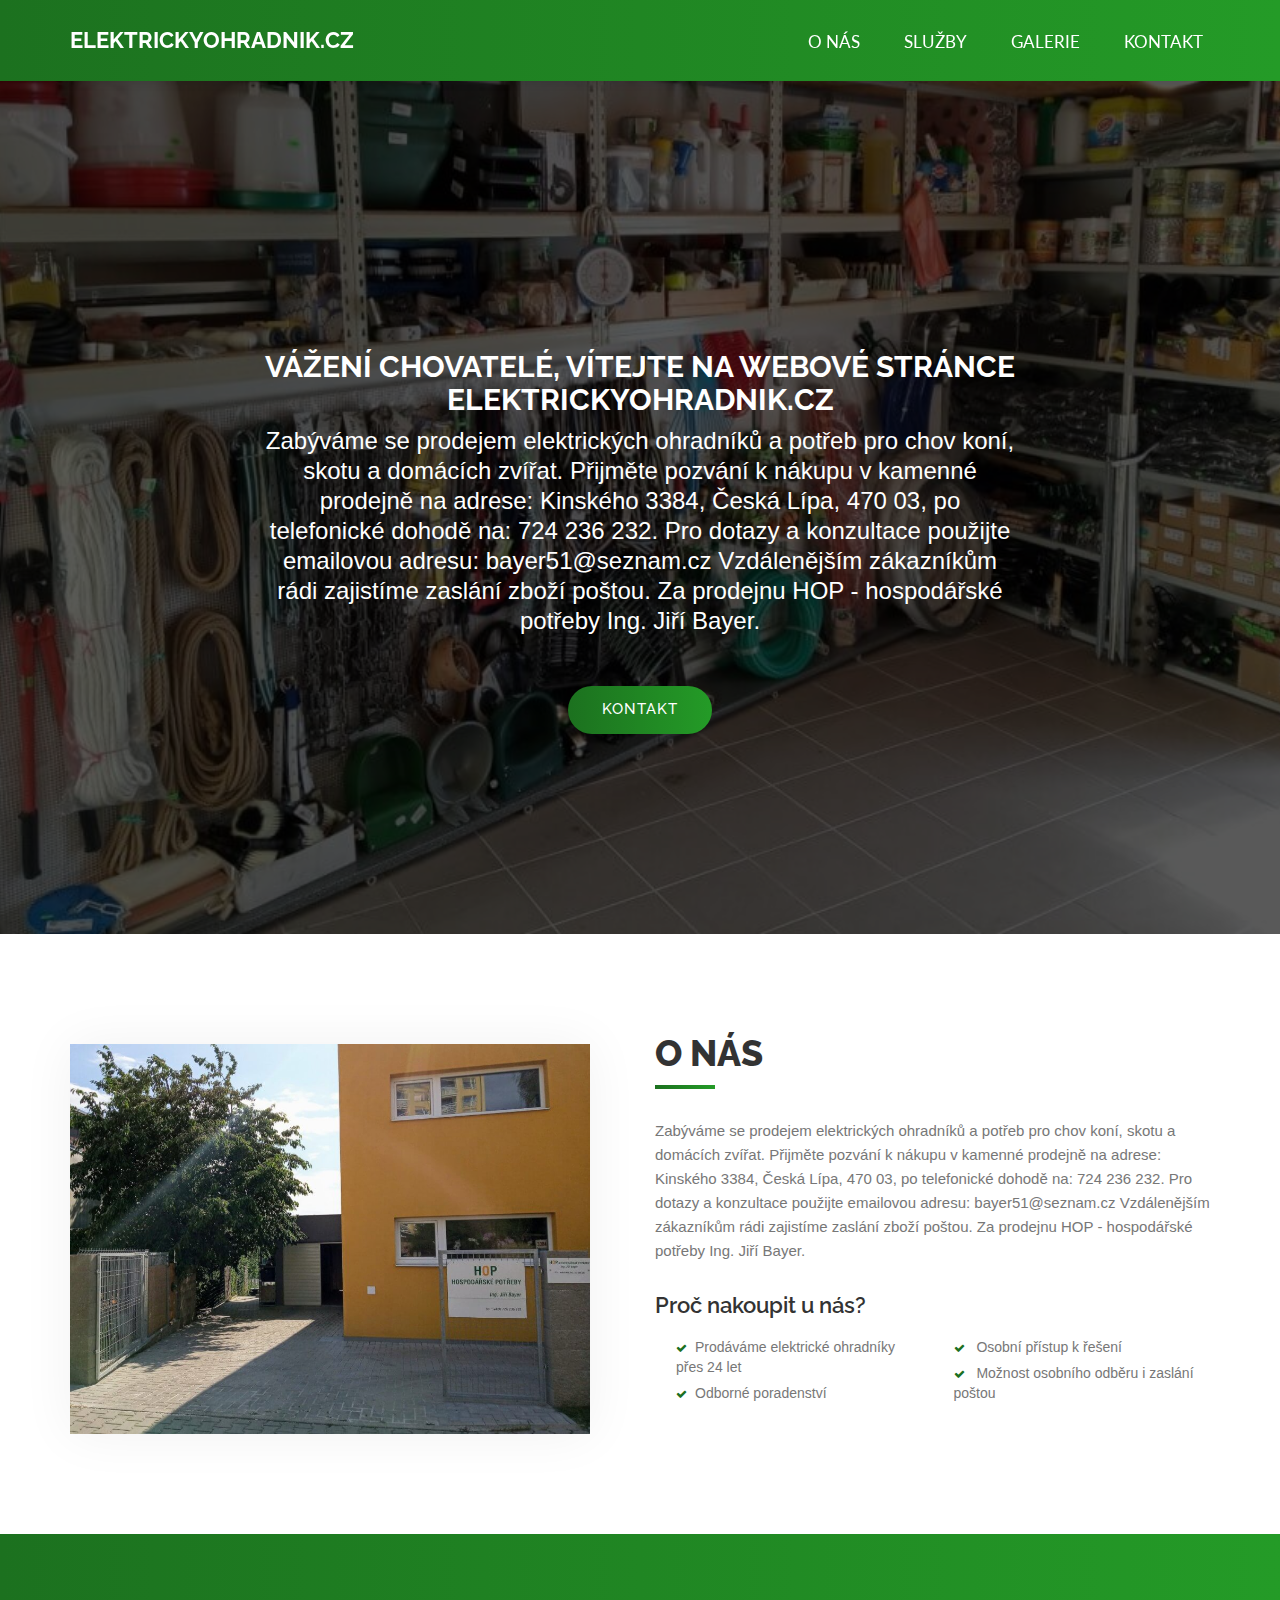
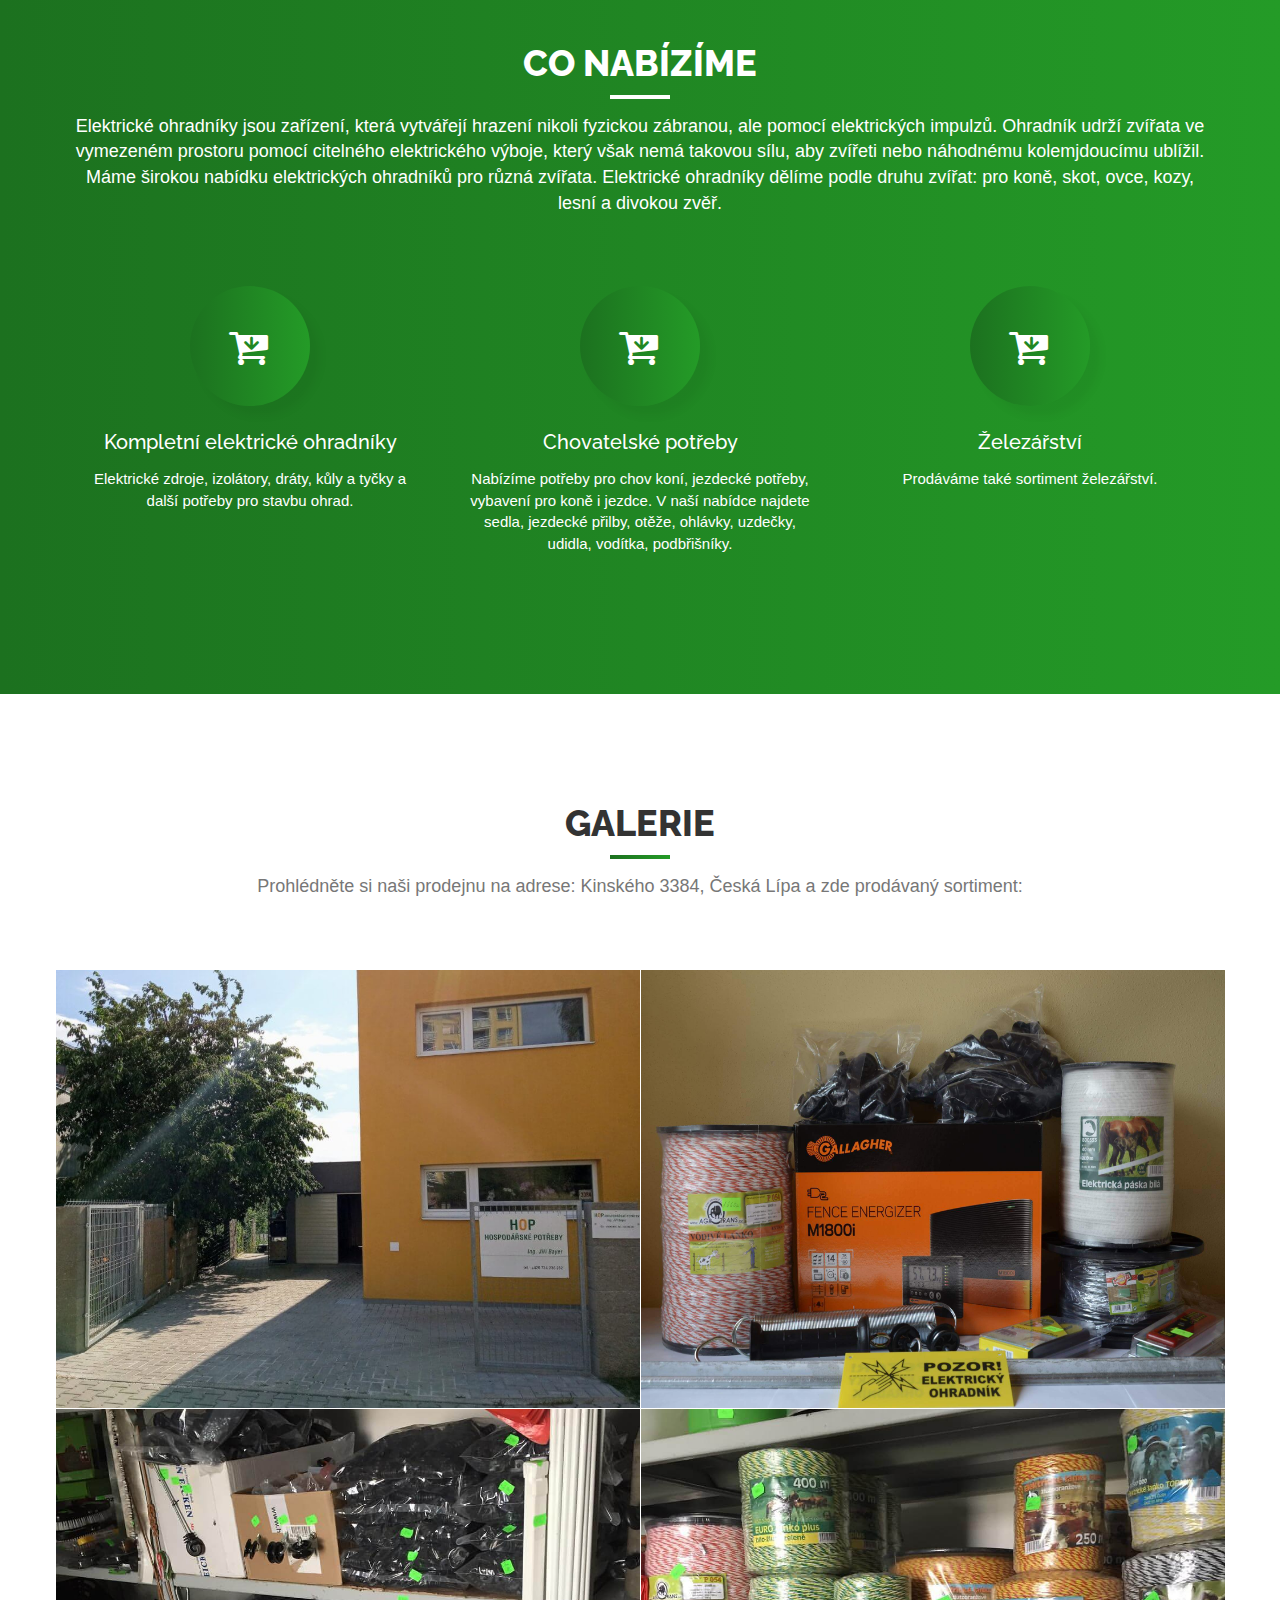
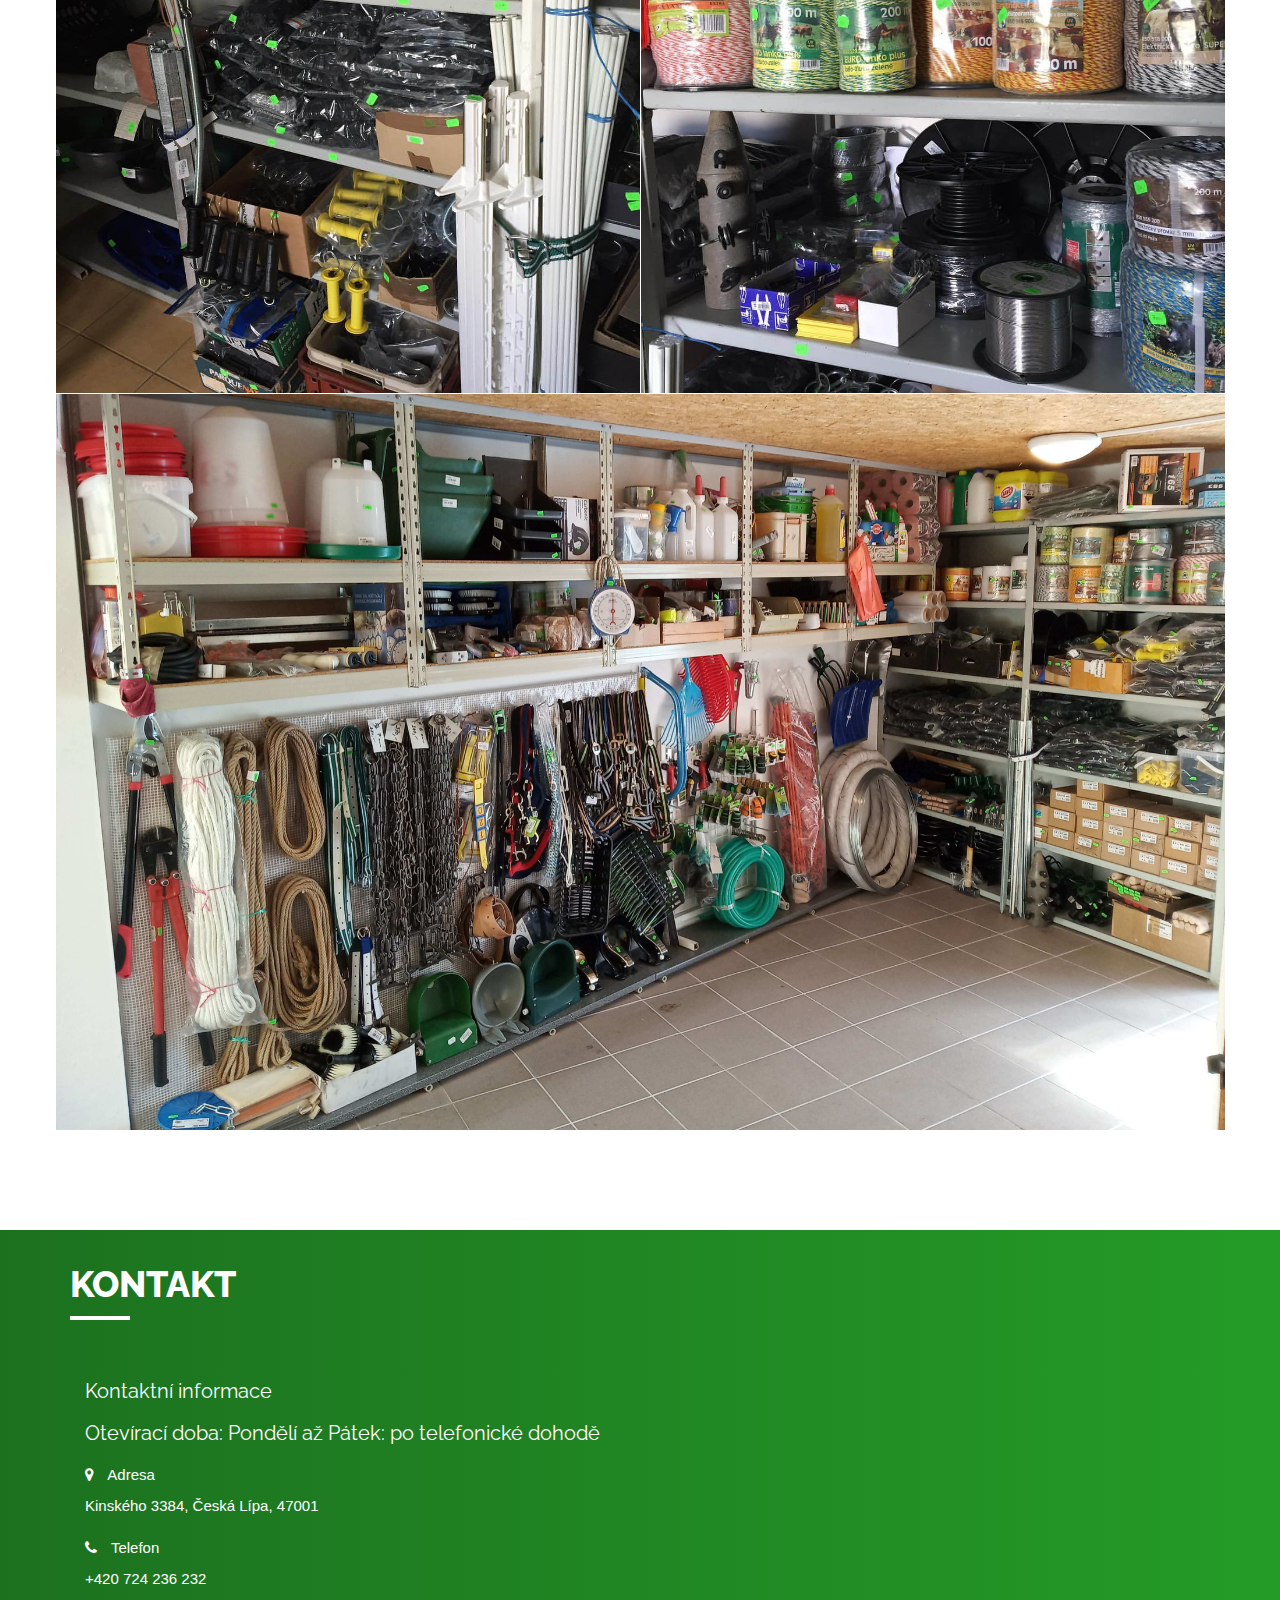
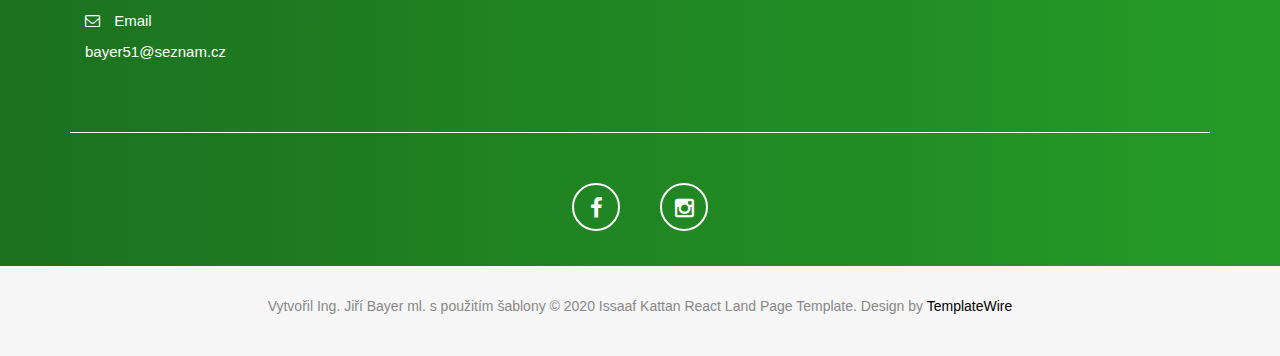
==== commit 5b1c47fb: "Updates" ====
--- a/index.html
+++ b/index.html
@@ -1 +1 @@
-<head><meta charset="utf-8"/><meta name="viewport" content="width=device-width,initial-scale=1"/><link rel="shortcut icon" href="img/favicon.ico" type="image/x-icon"/><link rel="apple-touch-icon" href="img/apple-touch-icon.png"/><link rel="apple-touch-icon" sizes="72x72" href="img/apple-touch-icon-72x72.png"/><link rel="apple-touch-icon" sizes="114x114" href="img/apple-touch-icon-114x114.png"/><link rel="stylesheet" href="css/bootstrap.css"/><link rel="stylesheet" href="fonts/font-awesome/css/font-awesome.css"/><link rel="stylesheet" href="css/style.css"/><link rel="stylesheet" href="css/nivo-lightbox/nivo-lightbox.css"/><link rel="stylesheet" href="css/nivo-lightbox/default.css"/><link href="https://fonts.googleapis.com/css?family=Open+Sans:300,400,600,700" rel="stylesheet"/><link href="https://fonts.googleapis.com/css?family=Lato:400,700" rel="stylesheet"/><link href="https://fonts.googleapis.com/css?family=Raleway:300,400,500,600,700,800,900" rel="stylesheet"/><title>Elektrickyohradnik.cz - prodej Elektrických ohradníků</title><meta name="description" content="Nabízíme kompletní elektrické ohradníky a potřeby pro chov koní, jezdecké potřeby, vybavení pro koně i jezdce. V naší nabídce najdete sedla, jezdecké přilby, otěže, ohlávky, uzdečky, udidla, vodítka, podbřišníky. Dále nabízíme elektrické zdroje, izolátory, dráty, kůly, tyčky a potřeby pro stavbu ohrad."/><meta name="author" content="jiribayer@email.cz"/><link href="/static/css/main.2ae47eeb.chunk.css" rel="stylesheet"></head><body id="page-top" data-spy="scroll" data-target=".navbar-fixed-top"><div id="root"></div><script type="text/javascript" src="js/jquery.1.11.1.js"></script><script type="text/javascript" src="js/bootstrap.js"></script><script>!function(e){function r(r){for(var n,i,l=r[0],a=r[1],f=r[2],p=0,s=[];p<l.length;p++)i=l[p],Object.prototype.hasOwnProperty.call(o,i)&&o[i]&&s.push(o[i][0]),o[i]=0;for(n in a)Object.prototype.hasOwnProperty.call(a,n)&&(e[n]=a[n]);for(c&&c(r);s.length;)s.shift()();return u.push.apply(u,f||[]),t()}function t(){for(var e,r=0;r<u.length;r++){for(var t=u[r],n=!0,l=1;l<t.length;l++){var a=t[l];0!==o[a]&&(n=!1)}n&&(u.splice(r--,1),e=i(i.s=t[0]))}return e}var n={},o={1:0},u=[];function i(r){if(n[r])return n[r].exports;var t=n[r]={i:r,l:!1,exports:{}};return e[r].call(t.exports,t,t.exports,i),t.l=!0,t.exports}i.m=e,i.c=n,i.d=function(e,r,t){i.o(e,r)||Object.defineProperty(e,r,{enumerable:!0,get:t})},i.r=function(e){"undefined"!=typeof Symbol&&Symbol.toStringTag&&Object.defineProperty(e,Symbol.toStringTag,{value:"Module"}),Object.defineProperty(e,"__esModule",{value:!0})},i.t=function(e,r){if(1&r&&(e=i(e)),8&r)return e;if(4&r&&"object"==typeof e&&e&&e.__esModule)return e;var t=Object.create(null);if(i.r(t),Object.defineProperty(t,"default",{enumerable:!0,value:e}),2&r&&"string"!=typeof e)for(var n in e)i.d(t,n,function(r){return e[r]}.bind(null,n));return t},i.n=function(e){var r=e&&e.__esModule?function(){return e.default}:function(){return e};return i.d(r,"a",r),r},i.o=function(e,r){return Object.prototype.hasOwnProperty.call(e,r)},i.p="/";var l=this.webpackJsonpelektrickyohradnik=this.webpackJsonpelektrickyohradnik||[],a=l.push.bind(l);l.push=r,l=l.slice();for(var f=0;f<l.length;f++)r(l[f]);var c=a;t()}([])</script><script src="/static/js/2.39b8cc68.chunk.js"></script><script src="/static/js/main.ce986e32.chunk.js"></script></body>+<head><meta charset="utf-8"/><meta name="viewport" content="width=device-width,initial-scale=1"/><link rel="shortcut icon" href="img/favicon.ico" type="image/x-icon"/><link rel="apple-touch-icon" href="img/apple-touch-icon.png"/><link rel="apple-touch-icon" sizes="72x72" href="img/apple-touch-icon-72x72.png"/><link rel="apple-touch-icon" sizes="114x114" href="img/apple-touch-icon-114x114.png"/><link rel="stylesheet" href="css/bootstrap.css"/><link rel="stylesheet" href="fonts/font-awesome/css/font-awesome.css"/><link rel="stylesheet" href="css/style.css"/><link rel="stylesheet" href="css/nivo-lightbox/nivo-lightbox.css"/><link rel="stylesheet" href="css/nivo-lightbox/default.css"/><link href="https://fonts.googleapis.com/css?family=Open+Sans:300,400,600,700" rel="stylesheet"/><link href="https://fonts.googleapis.com/css?family=Lato:400,700" rel="stylesheet"/><link href="https://fonts.googleapis.com/css?family=Raleway:300,400,500,600,700,800,900" rel="stylesheet"/><title>Elektrickyohradnik.cz - prodej Elektrických ohradníků</title><meta name="description" content="Nabízíme kompletní elektrické ohradníky a potřeby pro chov koní, jezdecké potřeby, vybavení pro koně i jezdce. V naší nabídce najdete sedla, jezdecké přilby, otěže, ohlávky, uzdečky, udidla, vodítka, podbřišníky. Dále nabízíme elektrické zdroje, izolátory, dráty, kůly, tyčky a potřeby pro stavbu ohrad."/><meta name="author" content="jiribayer@email.cz"/><link href="/static/css/main.2ae47eeb.chunk.css" rel="stylesheet"></head><body id="page-top" data-spy="scroll" data-target=".navbar-fixed-top"><div id="root"></div><script type="text/javascript" src="js/jquery.1.11.1.js"></script><script type="text/javascript" src="js/bootstrap.js"></script><script>!function(e){function r(r){for(var n,i,l=r[0],a=r[1],f=r[2],p=0,s=[];p<l.length;p++)i=l[p],Object.prototype.hasOwnProperty.call(o,i)&&o[i]&&s.push(o[i][0]),o[i]=0;for(n in a)Object.prototype.hasOwnProperty.call(a,n)&&(e[n]=a[n]);for(c&&c(r);s.length;)s.shift()();return u.push.apply(u,f||[]),t()}function t(){for(var e,r=0;r<u.length;r++){for(var t=u[r],n=!0,l=1;l<t.length;l++){var a=t[l];0!==o[a]&&(n=!1)}n&&(u.splice(r--,1),e=i(i.s=t[0]))}return e}var n={},o={1:0},u=[];function i(r){if(n[r])return n[r].exports;var t=n[r]={i:r,l:!1,exports:{}};return e[r].call(t.exports,t,t.exports,i),t.l=!0,t.exports}i.m=e,i.c=n,i.d=function(e,r,t){i.o(e,r)||Object.defineProperty(e,r,{enumerable:!0,get:t})},i.r=function(e){"undefined"!=typeof Symbol&&Symbol.toStringTag&&Object.defineProperty(e,Symbol.toStringTag,{value:"Module"}),Object.defineProperty(e,"__esModule",{value:!0})},i.t=function(e,r){if(1&r&&(e=i(e)),8&r)return e;if(4&r&&"object"==typeof e&&e&&e.__esModule)return e;var t=Object.create(null);if(i.r(t),Object.defineProperty(t,"default",{enumerable:!0,value:e}),2&r&&"string"!=typeof e)for(var n in e)i.d(t,n,function(r){return e[r]}.bind(null,n));return t},i.n=function(e){var r=e&&e.__esModule?function(){return e.default}:function(){return e};return i.d(r,"a",r),r},i.o=function(e,r){return Object.prototype.hasOwnProperty.call(e,r)},i.p="/";var l=this.webpackJsonpelektrickyohradnik=this.webpackJsonpelektrickyohradnik||[],a=l.push.bind(l);l.push=r,l=l.slice();for(var f=0;f<l.length;f++)r(l[f]);var c=a;t()}([])</script><script src="/static/js/2.39b8cc68.chunk.js"></script><script src="/static/js/main.bbc3312c.chunk.js"></script></body>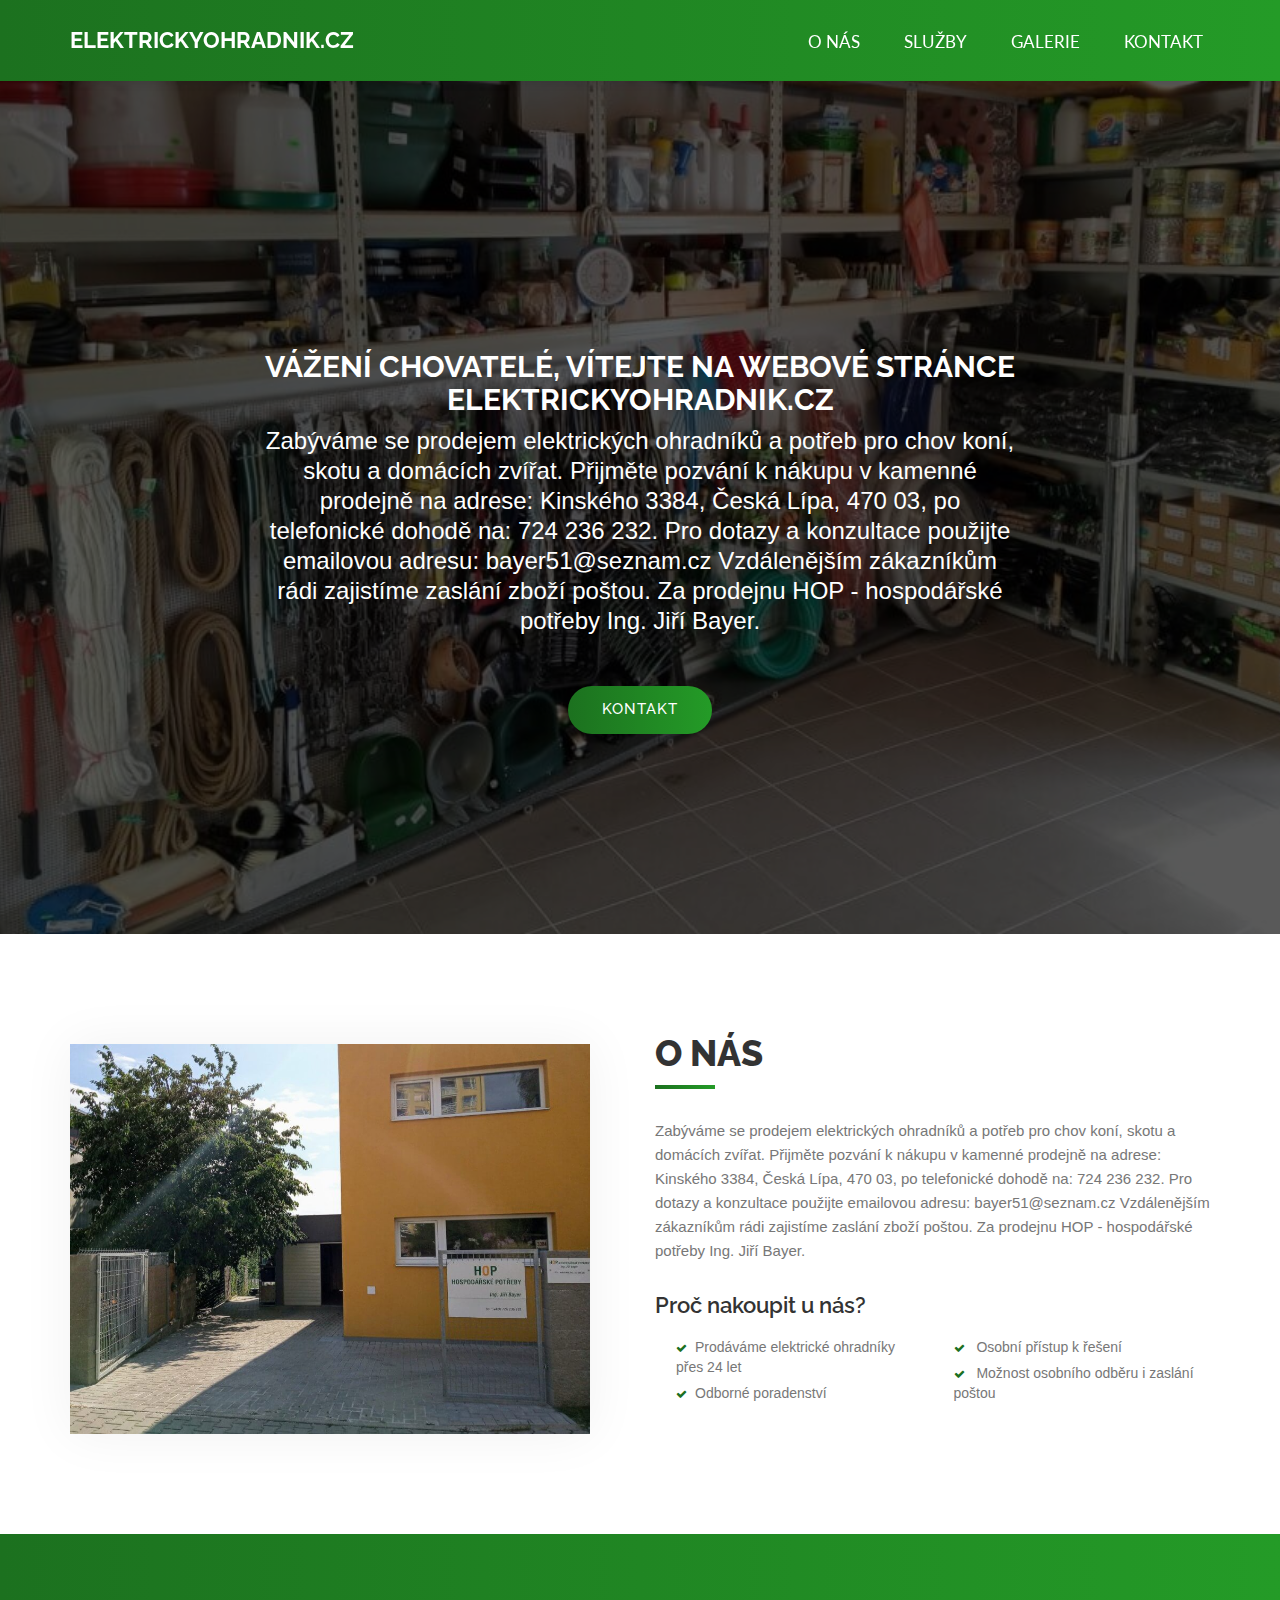
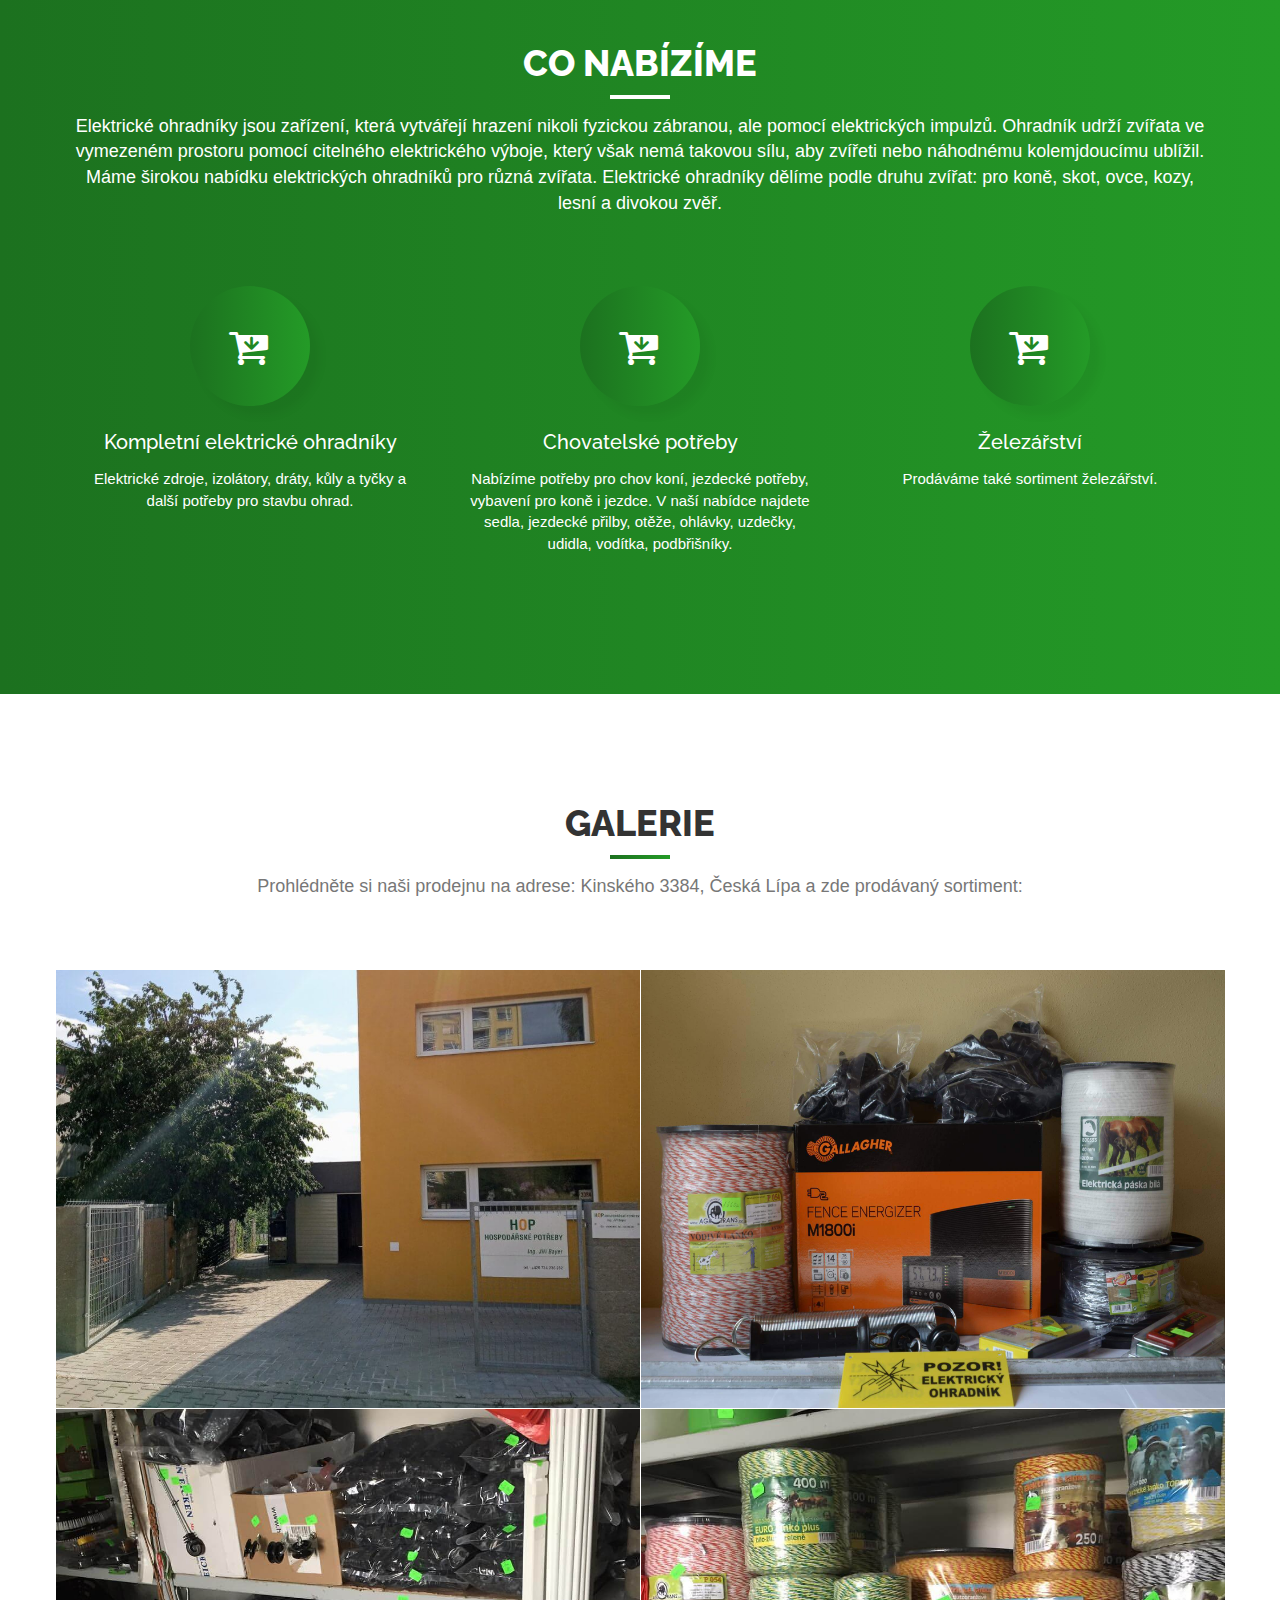
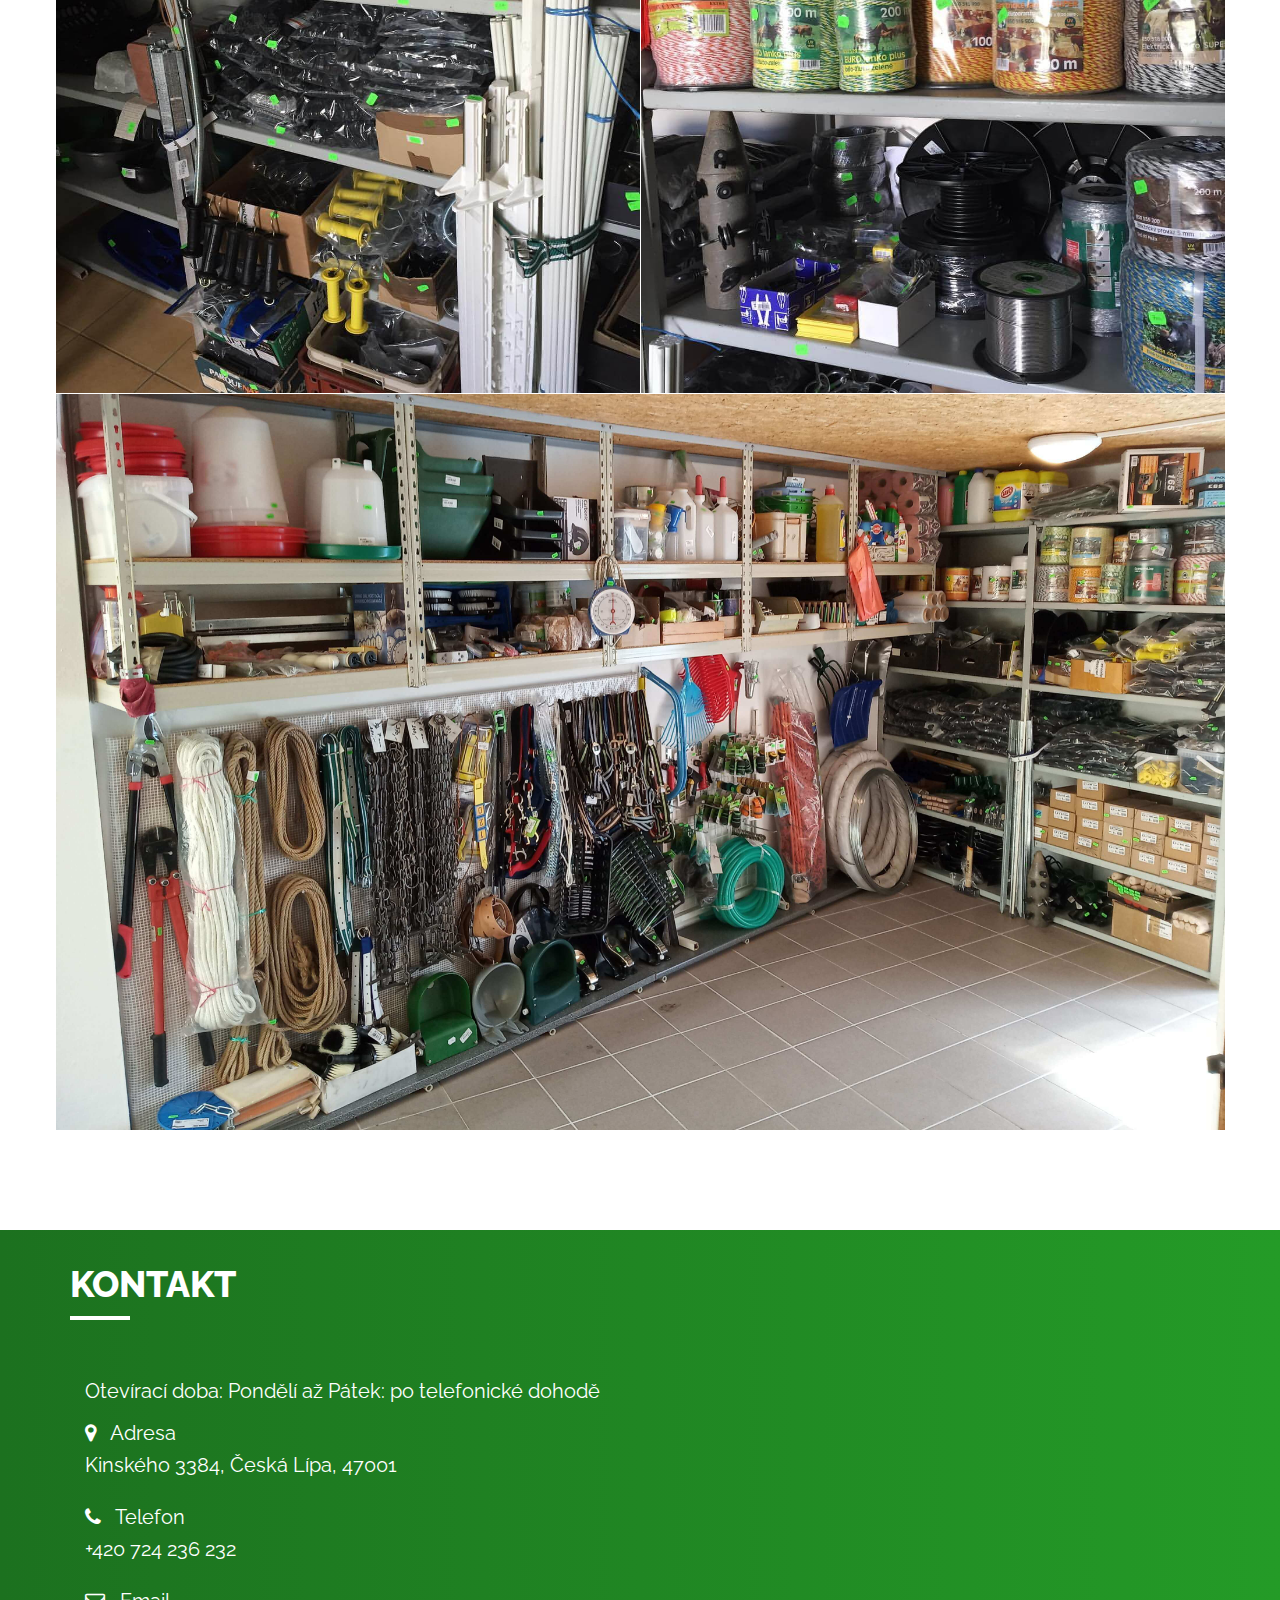
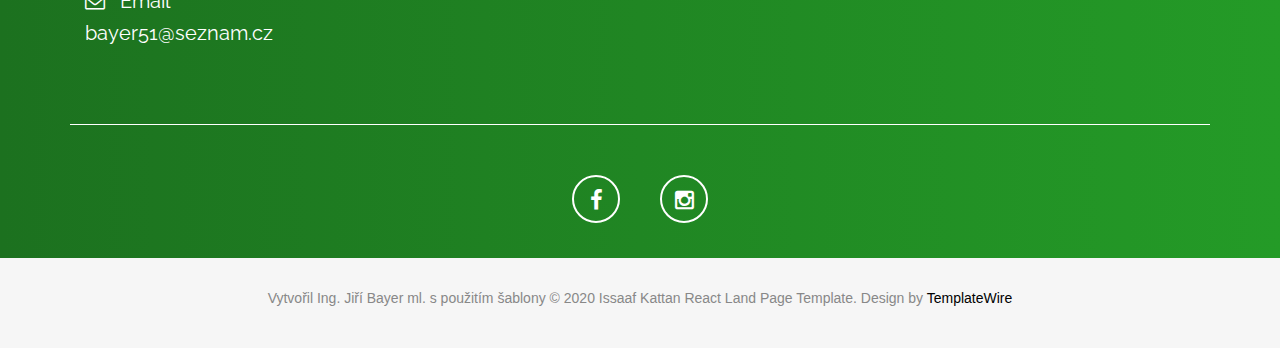
==== commit 9ff0087e: "Updates" ====
--- a/index.html
+++ b/index.html
@@ -1 +1 @@
-<head><meta charset="utf-8"/><meta name="viewport" content="width=device-width,initial-scale=1"/><link rel="shortcut icon" href="img/favicon.ico" type="image/x-icon"/><link rel="apple-touch-icon" href="img/apple-touch-icon.png"/><link rel="apple-touch-icon" sizes="72x72" href="img/apple-touch-icon-72x72.png"/><link rel="apple-touch-icon" sizes="114x114" href="img/apple-touch-icon-114x114.png"/><link rel="stylesheet" href="css/bootstrap.css"/><link rel="stylesheet" href="fonts/font-awesome/css/font-awesome.css"/><link rel="stylesheet" href="css/style.css"/><link rel="stylesheet" href="css/nivo-lightbox/nivo-lightbox.css"/><link rel="stylesheet" href="css/nivo-lightbox/default.css"/><link href="https://fonts.googleapis.com/css?family=Open+Sans:300,400,600,700" rel="stylesheet"/><link href="https://fonts.googleapis.com/css?family=Lato:400,700" rel="stylesheet"/><link href="https://fonts.googleapis.com/css?family=Raleway:300,400,500,600,700,800,900" rel="stylesheet"/><title>Elektrickyohradnik.cz - prodej Elektrických ohradníků</title><meta name="description" content="Nabízíme kompletní elektrické ohradníky a potřeby pro chov koní, jezdecké potřeby, vybavení pro koně i jezdce. V naší nabídce najdete sedla, jezdecké přilby, otěže, ohlávky, uzdečky, udidla, vodítka, podbřišníky. Dále nabízíme elektrické zdroje, izolátory, dráty, kůly, tyčky a potřeby pro stavbu ohrad."/><meta name="author" content="jiribayer@email.cz"/><link href="/static/css/main.2ae47eeb.chunk.css" rel="stylesheet"></head><body id="page-top" data-spy="scroll" data-target=".navbar-fixed-top"><div id="root"></div><script type="text/javascript" src="js/jquery.1.11.1.js"></script><script type="text/javascript" src="js/bootstrap.js"></script><script>!function(e){function r(r){for(var n,i,l=r[0],a=r[1],f=r[2],p=0,s=[];p<l.length;p++)i=l[p],Object.prototype.hasOwnProperty.call(o,i)&&o[i]&&s.push(o[i][0]),o[i]=0;for(n in a)Object.prototype.hasOwnProperty.call(a,n)&&(e[n]=a[n]);for(c&&c(r);s.length;)s.shift()();return u.push.apply(u,f||[]),t()}function t(){for(var e,r=0;r<u.length;r++){for(var t=u[r],n=!0,l=1;l<t.length;l++){var a=t[l];0!==o[a]&&(n=!1)}n&&(u.splice(r--,1),e=i(i.s=t[0]))}return e}var n={},o={1:0},u=[];function i(r){if(n[r])return n[r].exports;var t=n[r]={i:r,l:!1,exports:{}};return e[r].call(t.exports,t,t.exports,i),t.l=!0,t.exports}i.m=e,i.c=n,i.d=function(e,r,t){i.o(e,r)||Object.defineProperty(e,r,{enumerable:!0,get:t})},i.r=function(e){"undefined"!=typeof Symbol&&Symbol.toStringTag&&Object.defineProperty(e,Symbol.toStringTag,{value:"Module"}),Object.defineProperty(e,"__esModule",{value:!0})},i.t=function(e,r){if(1&r&&(e=i(e)),8&r)return e;if(4&r&&"object"==typeof e&&e&&e.__esModule)return e;var t=Object.create(null);if(i.r(t),Object.defineProperty(t,"default",{enumerable:!0,value:e}),2&r&&"string"!=typeof e)for(var n in e)i.d(t,n,function(r){return e[r]}.bind(null,n));return t},i.n=function(e){var r=e&&e.__esModule?function(){return e.default}:function(){return e};return i.d(r,"a",r),r},i.o=function(e,r){return Object.prototype.hasOwnProperty.call(e,r)},i.p="/";var l=this.webpackJsonpelektrickyohradnik=this.webpackJsonpelektrickyohradnik||[],a=l.push.bind(l);l.push=r,l=l.slice();for(var f=0;f<l.length;f++)r(l[f]);var c=a;t()}([])</script><script src="/static/js/2.39b8cc68.chunk.js"></script><script src="/static/js/main.bbc3312c.chunk.js"></script></body>+<head><meta charset="utf-8"/><meta name="viewport" content="width=device-width,initial-scale=1"/><link rel="shortcut icon" href="img/favicon.ico" type="image/x-icon"/><link rel="apple-touch-icon" href="img/apple-touch-icon.png"/><link rel="apple-touch-icon" sizes="72x72" href="img/apple-touch-icon-72x72.png"/><link rel="apple-touch-icon" sizes="114x114" href="img/apple-touch-icon-114x114.png"/><link rel="stylesheet" href="css/bootstrap.css"/><link rel="stylesheet" href="fonts/font-awesome/css/font-awesome.css"/><link rel="stylesheet" href="css/style.css"/><link rel="stylesheet" href="css/nivo-lightbox/nivo-lightbox.css"/><link rel="stylesheet" href="css/nivo-lightbox/default.css"/><link href="https://fonts.googleapis.com/css?family=Open+Sans:300,400,600,700" rel="stylesheet"/><link href="https://fonts.googleapis.com/css?family=Lato:400,700" rel="stylesheet"/><link href="https://fonts.googleapis.com/css?family=Raleway:300,400,500,600,700,800,900" rel="stylesheet"/><title>Elektrickyohradnik.cz - prodej Elektrických ohradníků</title><meta name="description" content="Nabízíme kompletní elektrické ohradníky a potřeby pro chov koní, jezdecké potřeby, vybavení pro koně i jezdce. V naší nabídce najdete sedla, jezdecké přilby, otěže, ohlávky, uzdečky, udidla, vodítka, podbřišníky. Dále nabízíme elektrické zdroje, izolátory, dráty, kůly, tyčky a potřeby pro stavbu ohrad."/><meta name="author" content="jiribayer@email.cz"/><link href="/static/css/main.2ae47eeb.chunk.css" rel="stylesheet"></head><body id="page-top" data-spy="scroll" data-target=".navbar-fixed-top"><div id="root"></div><script type="text/javascript" src="js/jquery.1.11.1.js"></script><script type="text/javascript" src="js/bootstrap.js"></script><script>!function(e){function r(r){for(var n,i,l=r[0],a=r[1],f=r[2],p=0,s=[];p<l.length;p++)i=l[p],Object.prototype.hasOwnProperty.call(o,i)&&o[i]&&s.push(o[i][0]),o[i]=0;for(n in a)Object.prototype.hasOwnProperty.call(a,n)&&(e[n]=a[n]);for(c&&c(r);s.length;)s.shift()();return u.push.apply(u,f||[]),t()}function t(){for(var e,r=0;r<u.length;r++){for(var t=u[r],n=!0,l=1;l<t.length;l++){var a=t[l];0!==o[a]&&(n=!1)}n&&(u.splice(r--,1),e=i(i.s=t[0]))}return e}var n={},o={1:0},u=[];function i(r){if(n[r])return n[r].exports;var t=n[r]={i:r,l:!1,exports:{}};return e[r].call(t.exports,t,t.exports,i),t.l=!0,t.exports}i.m=e,i.c=n,i.d=function(e,r,t){i.o(e,r)||Object.defineProperty(e,r,{enumerable:!0,get:t})},i.r=function(e){"undefined"!=typeof Symbol&&Symbol.toStringTag&&Object.defineProperty(e,Symbol.toStringTag,{value:"Module"}),Object.defineProperty(e,"__esModule",{value:!0})},i.t=function(e,r){if(1&r&&(e=i(e)),8&r)return e;if(4&r&&"object"==typeof e&&e&&e.__esModule)return e;var t=Object.create(null);if(i.r(t),Object.defineProperty(t,"default",{enumerable:!0,value:e}),2&r&&"string"!=typeof e)for(var n in e)i.d(t,n,function(r){return e[r]}.bind(null,n));return t},i.n=function(e){var r=e&&e.__esModule?function(){return e.default}:function(){return e};return i.d(r,"a",r),r},i.o=function(e,r){return Object.prototype.hasOwnProperty.call(e,r)},i.p="/";var l=this.webpackJsonpelektrickyohradnik=this.webpackJsonpelektrickyohradnik||[],a=l.push.bind(l);l.push=r,l=l.slice();for(var f=0;f<l.length;f++)r(l[f]);var c=a;t()}([])</script><script src="/static/js/2.39b8cc68.chunk.js"></script><script src="/static/js/main.80cdaa1e.chunk.js"></script></body>